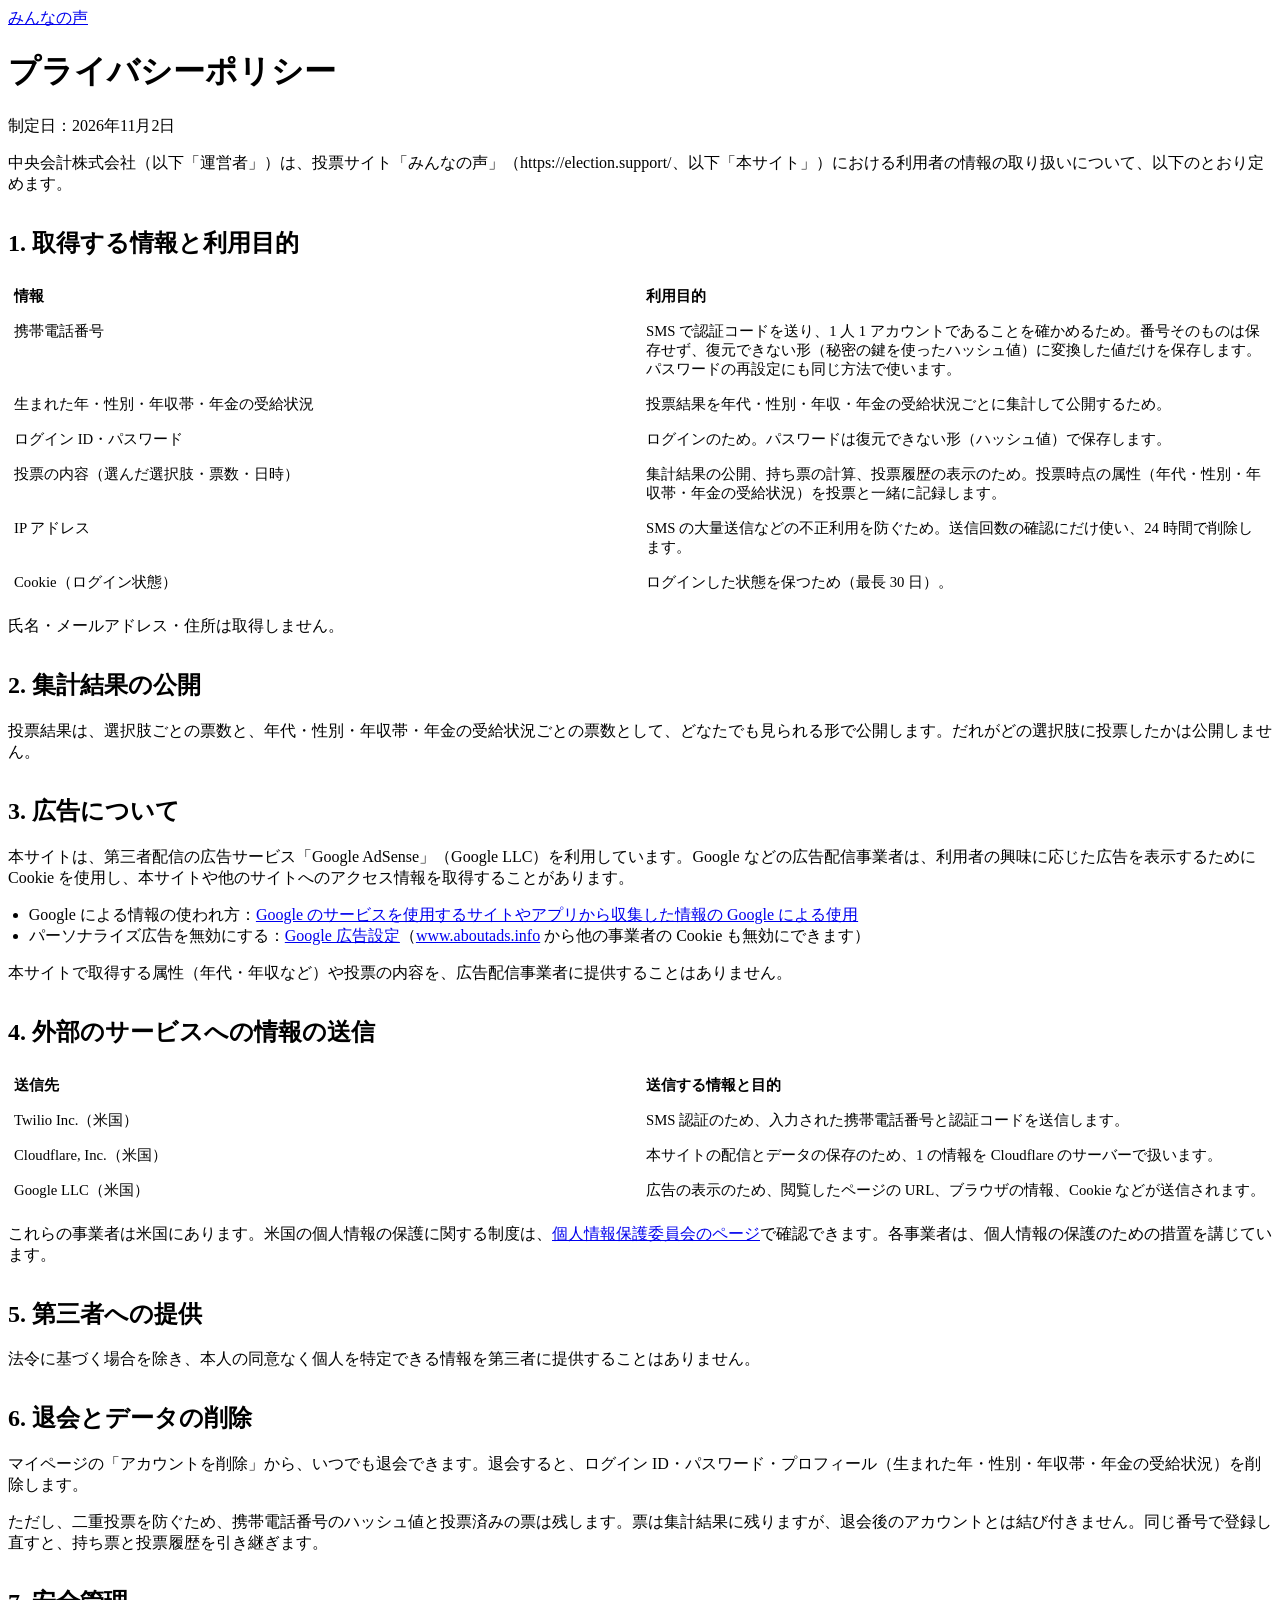
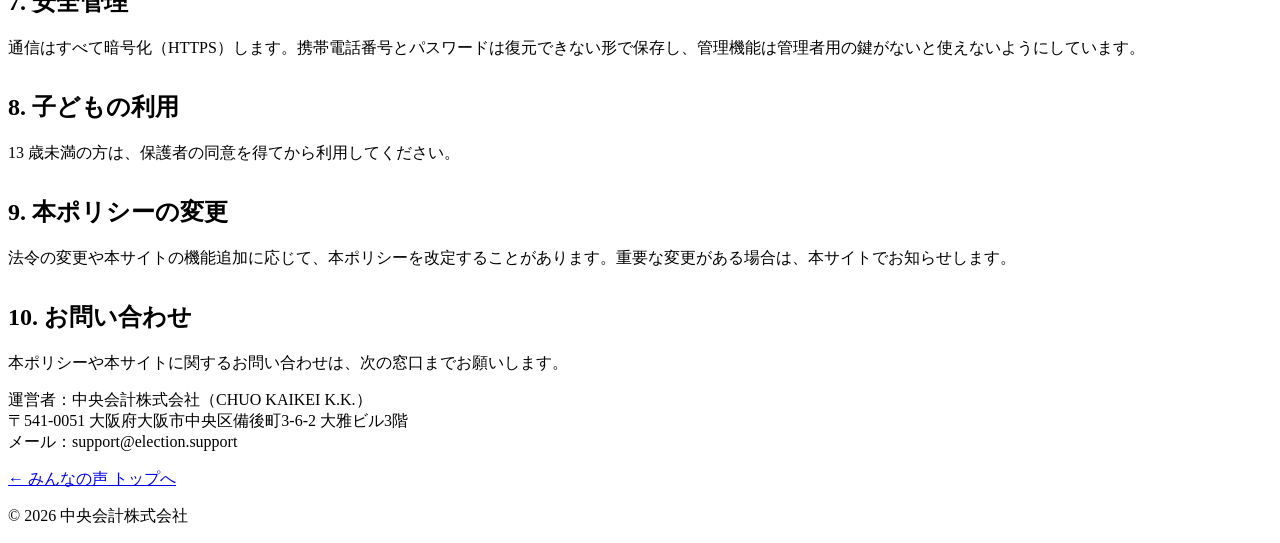
==== public/privacy.html @ 170ea414 "AdSense の読み込み・ads.txt・プライバシーポリシーを追加 - index.html に AdSense（ca-pub-3726905377775362）の自動広告を読み込み、手動枠は A" ====
<!doctype html>
<html lang="ja">
<head>
  <meta charset="utf-8">
  <meta name="viewport" content="width=device-width, initial-scale=1">
  <title>プライバシーポリシー｜みんなの声</title>
  <meta name="description" content="投票サイト「みんなの声」（election.support）における利用者情報の取り扱い">
  <link rel="stylesheet" href="/style.css">
  <meta name="google-adsense-account" content="ca-pub-3726905377775362">
  <style>
    .policy h2 { margin-top: 32px; }
    .policy table { border-collapse: collapse; width: 100%; font-size: .92rem; }
    .policy th, .policy td { border-top: 1px solid var(--line); padding: 8px 6px; text-align: left; vertical-align: top; white-space: normal; }
    .policy th { width: 32%; }
    .policy ul { padding-left: 1.3em; }
  </style>
</head>
<body>
  <header class="top">
    <div class="wrap top-inner">
      <a href="/" class="brand">みんなの声</a>
    </div>
  </header>
  <main class="wrap policy">
    <h1>プライバシーポリシー</h1>
    <p class="muted small">制定日：2026年11月2日</p>
    <p>中央会計株式会社（以下「運営者」）は、投票サイト「みんなの声」（https://election.support/、以下「本サイト」）における利用者の情報の取り扱いについて、以下のとおり定めます。</p>

    <h2>1. 取得する情報と利用目的</h2>
    <div class="card table-wrap">
      <table>
        <tr><th>情報</th><th>利用目的</th></tr>
        <tr><td>携帯電話番号</td><td>SMS で認証コードを送り、1 人 1 アカウントであることを確かめるため。番号そのものは保存せず、復元できない形（秘密の鍵を使ったハッシュ値）に変換した値だけを保存します。パスワードの再設定にも同じ方法で使います。</td></tr>
        <tr><td>生まれた年・性別・年収帯・年金の受給状況</td><td>投票結果を年代・性別・年収・年金の受給状況ごとに集計して公開するため。</td></tr>
        <tr><td>ログイン ID・パスワード</td><td>ログインのため。パスワードは復元できない形（ハッシュ値）で保存します。</td></tr>
        <tr><td>投票の内容（選んだ選択肢・票数・日時）</td><td>集計結果の公開、持ち票の計算、投票履歴の表示のため。投票時点の属性（年代・性別・年収帯・年金の受給状況）を投票と一緒に記録します。</td></tr>
        <tr><td>IP アドレス</td><td>SMS の大量送信などの不正利用を防ぐため。送信回数の確認にだけ使い、24 時間で削除します。</td></tr>
        <tr><td>Cookie（ログイン状態）</td><td>ログインした状態を保つため（最長 30 日）。</td></tr>
      </table>
    </div>
    <p>氏名・メールアドレス・住所は取得しません。</p>

    <h2>2. 集計結果の公開</h2>
    <p>投票結果は、選択肢ごとの票数と、年代・性別・年収帯・年金の受給状況ごとの票数として、どなたでも見られる形で公開します。だれがどの選択肢に投票したかは公開しません。</p>

    <h2>3. 広告について</h2>
    <p>本サイトは、第三者配信の広告サービス「Google AdSense」（Google LLC）を利用しています。Google などの広告配信事業者は、利用者の興味に応じた広告を表示するために Cookie を使用し、本サイトや他のサイトへのアクセス情報を取得することがあります。</p>
    <ul>
      <li>Google による情報の使われ方：<a href="https://policies.google.com/technologies/partner-sites?hl=ja" rel="noopener">Google のサービスを使用するサイトやアプリから収集した情報の Google による使用</a></li>
      <li>パーソナライズ広告を無効にする：<a href="https://adssettings.google.com/" rel="noopener">Google 広告設定</a>（<a href="https://www.aboutads.info/choices/" rel="noopener">www.aboutads.info</a> から他の事業者の Cookie も無効にできます）</li>
    </ul>
    <p>本サイトで取得する属性（年代・年収など）や投票の内容を、広告配信事業者に提供することはありません。</p>

    <h2>4. 外部のサービスへの情報の送信</h2>
    <div class="card table-wrap">
      <table>
        <tr><th>送信先</th><th>送信する情報と目的</th></tr>
        <tr><td>Twilio Inc.（米国）</td><td>SMS 認証のため、入力された携帯電話番号と認証コードを送信します。</td></tr>
        <tr><td>Cloudflare, Inc.（米国）</td><td>本サイトの配信とデータの保存のため、1 の情報を Cloudflare のサーバーで扱います。</td></tr>
        <tr><td>Google LLC（米国）</td><td>広告の表示のため、閲覧したページの URL、ブラウザの情報、Cookie などが送信されます。</td></tr>
      </table>
    </div>
    <p>これらの事業者は米国にあります。米国の個人情報の保護に関する制度は、<a href="https://www.ppc.go.jp/personalinfo/legal/kaiseihogohou/#gaikoku" rel="noopener">個人情報保護委員会のページ</a>で確認できます。各事業者は、個人情報の保護のための措置を講じています。</p>

    <h2>5. 第三者への提供</h2>
    <p>法令に基づく場合を除き、本人の同意なく個人を特定できる情報を第三者に提供することはありません。</p>

    <h2>6. 退会とデータの削除</h2>
    <p>マイページの「アカウントを削除」から、いつでも退会できます。退会すると、ログイン ID・パスワード・プロフィール（生まれた年・性別・年収帯・年金の受給状況）を削除します。</p>
    <p>ただし、二重投票を防ぐため、携帯電話番号のハッシュ値と投票済みの票は残します。票は集計結果に残りますが、退会後のアカウントとは結び付きません。同じ番号で登録し直すと、持ち票と投票履歴を引き継ぎます。</p>

    <h2>7. 安全管理</h2>
    <p>通信はすべて暗号化（HTTPS）します。携帯電話番号とパスワードは復元できない形で保存し、管理機能は管理者用の鍵がないと使えないようにしています。</p>

    <h2>8. 子どもの利用</h2>
    <p>13 歳未満の方は、保護者の同意を得てから利用してください。</p>

    <h2>9. 本ポリシーの変更</h2>
    <p>法令の変更や本サイトの機能追加に応じて、本ポリシーを改定することがあります。重要な変更がある場合は、本サイトでお知らせします。</p>

    <h2 id="contact">10. お問い合わせ</h2>
    <p>本ポリシーや本サイトに関するお問い合わせは、次の窓口までお願いします。</p>
    <div class="card">
      <p style="margin:0">運営者：中央会計株式会社（CHUO KAIKEI K.K.）<br>
        〒541-0051 大阪府大阪市中央区備後町3-6-2 大雅ビル3階<br>
        メール：support@election.support</p>
    </div>
    <p class="small"><a href="/">← みんなの声 トップへ</a></p>
  </main>
  <footer class="wrap foot">
    <p>© 2026 中央会計株式会社</p>
  </footer>
</body>
</html>
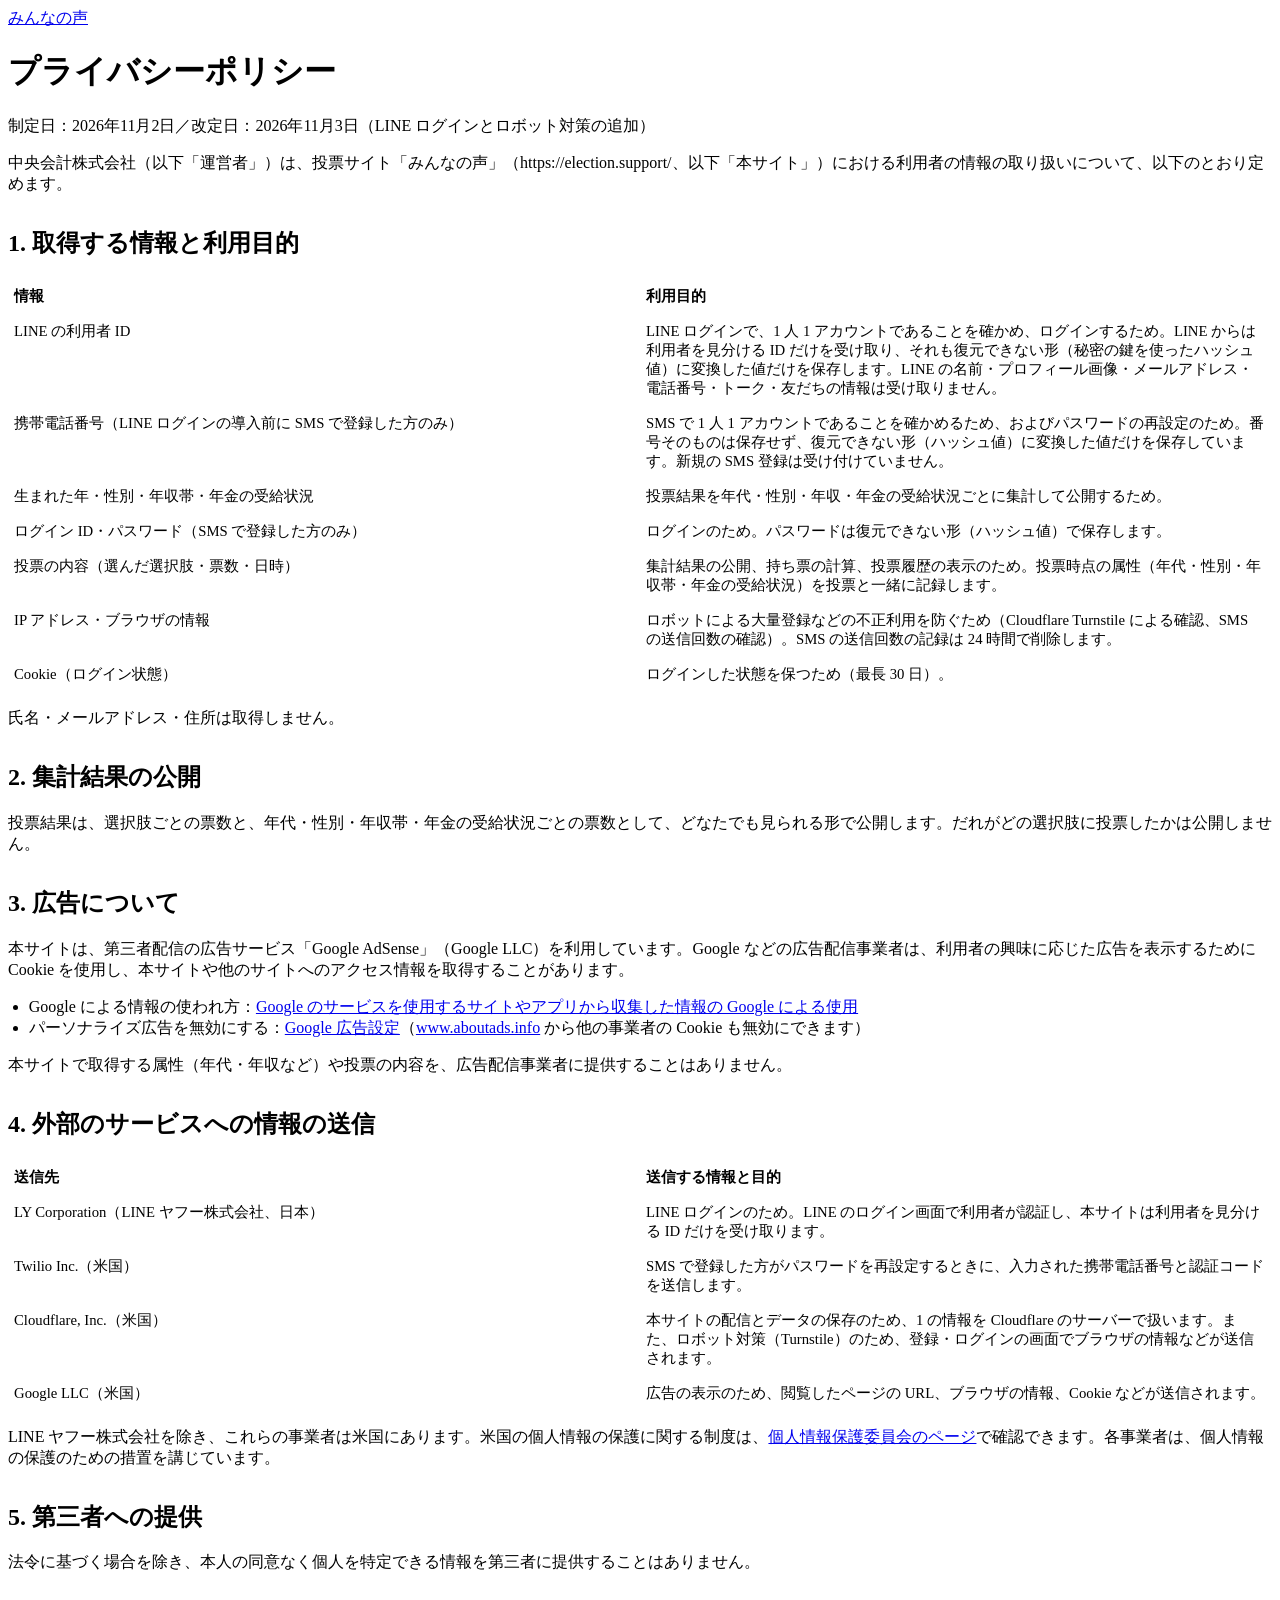
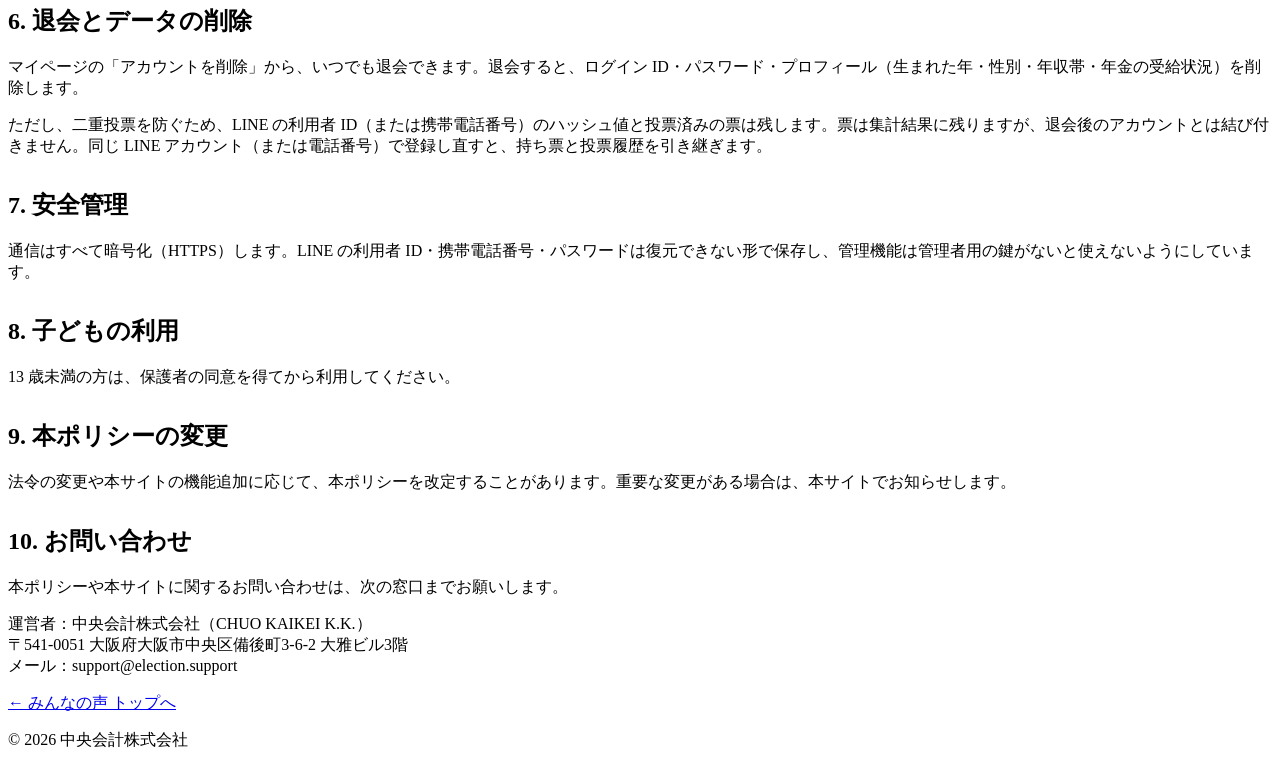
==== commit 58763548: "登録を LINE ログインに切り替え、Cloudflare Turnstile（ロボット対策）を追加 - LINE ログイン（scope は openid のみ）。受け取るのは利用者 ID だけで、H" ====
--- a/public/privacy.html
+++ b/public/privacy.html
@@ -23,18 +23,19 @@
   </header>
   <main class="wrap policy">
     <h1>プライバシーポリシー</h1>
-    <p class="muted small">制定日：2026年11月2日</p>
+    <p class="muted small">制定日：2026年11月2日／改定日：2026年11月3日（LINE ログインとロボット対策の追加）</p>
     <p>中央会計株式会社（以下「運営者」）は、投票サイト「みんなの声」（https://election.support/、以下「本サイト」）における利用者の情報の取り扱いについて、以下のとおり定めます。</p>
 
     <h2>1. 取得する情報と利用目的</h2>
     <div class="card table-wrap">
       <table>
         <tr><th>情報</th><th>利用目的</th></tr>
-        <tr><td>携帯電話番号</td><td>SMS で認証コードを送り、1 人 1 アカウントであることを確かめるため。番号そのものは保存せず、復元できない形（秘密の鍵を使ったハッシュ値）に変換した値だけを保存します。パスワードの再設定にも同じ方法で使います。</td></tr>
+        <tr><td>LINE の利用者 ID</td><td>LINE ログインで、1 人 1 アカウントであることを確かめ、ログインするため。LINE からは利用者を見分ける ID だけを受け取り、それも復元できない形（秘密の鍵を使ったハッシュ値）に変換した値だけを保存します。LINE の名前・プロフィール画像・メールアドレス・電話番号・トーク・友だちの情報は受け取りません。</td></tr>
+        <tr><td>携帯電話番号（LINE ログインの導入前に SMS で登録した方のみ）</td><td>SMS で 1 人 1 アカウントであることを確かめるため、およびパスワードの再設定のため。番号そのものは保存せず、復元できない形（ハッシュ値）に変換した値だけを保存しています。新規の SMS 登録は受け付けていません。</td></tr>
         <tr><td>生まれた年・性別・年収帯・年金の受給状況</td><td>投票結果を年代・性別・年収・年金の受給状況ごとに集計して公開するため。</td></tr>
-        <tr><td>ログイン ID・パスワード</td><td>ログインのため。パスワードは復元できない形（ハッシュ値）で保存します。</td></tr>
+        <tr><td>ログイン ID・パスワード（SMS で登録した方のみ）</td><td>ログインのため。パスワードは復元できない形（ハッシュ値）で保存します。</td></tr>
         <tr><td>投票の内容（選んだ選択肢・票数・日時）</td><td>集計結果の公開、持ち票の計算、投票履歴の表示のため。投票時点の属性（年代・性別・年収帯・年金の受給状況）を投票と一緒に記録します。</td></tr>
-        <tr><td>IP アドレス</td><td>SMS の大量送信などの不正利用を防ぐため。送信回数の確認にだけ使い、24 時間で削除します。</td></tr>
+        <tr><td>IP アドレス・ブラウザの情報</td><td>ロボットによる大量登録などの不正利用を防ぐため（Cloudflare Turnstile による確認、SMS の送信回数の確認）。SMS の送信回数の記録は 24 時間で削除します。</td></tr>
         <tr><td>Cookie（ログイン状態）</td><td>ログインした状態を保つため（最長 30 日）。</td></tr>
       </table>
     </div>
@@ -55,22 +56,23 @@
     <div class="card table-wrap">
       <table>
         <tr><th>送信先</th><th>送信する情報と目的</th></tr>
-        <tr><td>Twilio Inc.（米国）</td><td>SMS 認証のため、入力された携帯電話番号と認証コードを送信します。</td></tr>
-        <tr><td>Cloudflare, Inc.（米国）</td><td>本サイトの配信とデータの保存のため、1 の情報を Cloudflare のサーバーで扱います。</td></tr>
+        <tr><td>LY Corporation（LINE ヤフー株式会社、日本）</td><td>LINE ログインのため。LINE のログイン画面で利用者が認証し、本サイトは利用者を見分ける ID だけを受け取ります。</td></tr>
+        <tr><td>Twilio Inc.（米国）</td><td>SMS で登録した方がパスワードを再設定するときに、入力された携帯電話番号と認証コードを送信します。</td></tr>
+        <tr><td>Cloudflare, Inc.（米国）</td><td>本サイトの配信とデータの保存のため、1 の情報を Cloudflare のサーバーで扱います。また、ロボット対策（Turnstile）のため、登録・ログインの画面でブラウザの情報などが送信されます。</td></tr>
         <tr><td>Google LLC（米国）</td><td>広告の表示のため、閲覧したページの URL、ブラウザの情報、Cookie などが送信されます。</td></tr>
       </table>
     </div>
-    <p>これらの事業者は米国にあります。米国の個人情報の保護に関する制度は、<a href="https://www.ppc.go.jp/personalinfo/legal/kaiseihogohou/#gaikoku" rel="noopener">個人情報保護委員会のページ</a>で確認できます。各事業者は、個人情報の保護のための措置を講じています。</p>
+    <p>LINE ヤフー株式会社を除き、これらの事業者は米国にあります。米国の個人情報の保護に関する制度は、<a href="https://www.ppc.go.jp/personalinfo/legal/kaiseihogohou/#gaikoku" rel="noopener">個人情報保護委員会のページ</a>で確認できます。各事業者は、個人情報の保護のための措置を講じています。</p>
 
     <h2>5. 第三者への提供</h2>
     <p>法令に基づく場合を除き、本人の同意なく個人を特定できる情報を第三者に提供することはありません。</p>
 
     <h2>6. 退会とデータの削除</h2>
     <p>マイページの「アカウントを削除」から、いつでも退会できます。退会すると、ログイン ID・パスワード・プロフィール（生まれた年・性別・年収帯・年金の受給状況）を削除します。</p>
-    <p>ただし、二重投票を防ぐため、携帯電話番号のハッシュ値と投票済みの票は残します。票は集計結果に残りますが、退会後のアカウントとは結び付きません。同じ番号で登録し直すと、持ち票と投票履歴を引き継ぎます。</p>
+    <p>ただし、二重投票を防ぐため、LINE の利用者 ID（または携帯電話番号）のハッシュ値と投票済みの票は残します。票は集計結果に残りますが、退会後のアカウントとは結び付きません。同じ LINE アカウント（または電話番号）で登録し直すと、持ち票と投票履歴を引き継ぎます。</p>
 
     <h2>7. 安全管理</h2>
-    <p>通信はすべて暗号化（HTTPS）します。携帯電話番号とパスワードは復元できない形で保存し、管理機能は管理者用の鍵がないと使えないようにしています。</p>
+    <p>通信はすべて暗号化（HTTPS）します。LINE の利用者 ID・携帯電話番号・パスワードは復元できない形で保存し、管理機能は管理者用の鍵がないと使えないようにしています。</p>
 
     <h2>8. 子どもの利用</h2>
     <p>13 歳未満の方は、保護者の同意を得てから利用してください。</p>
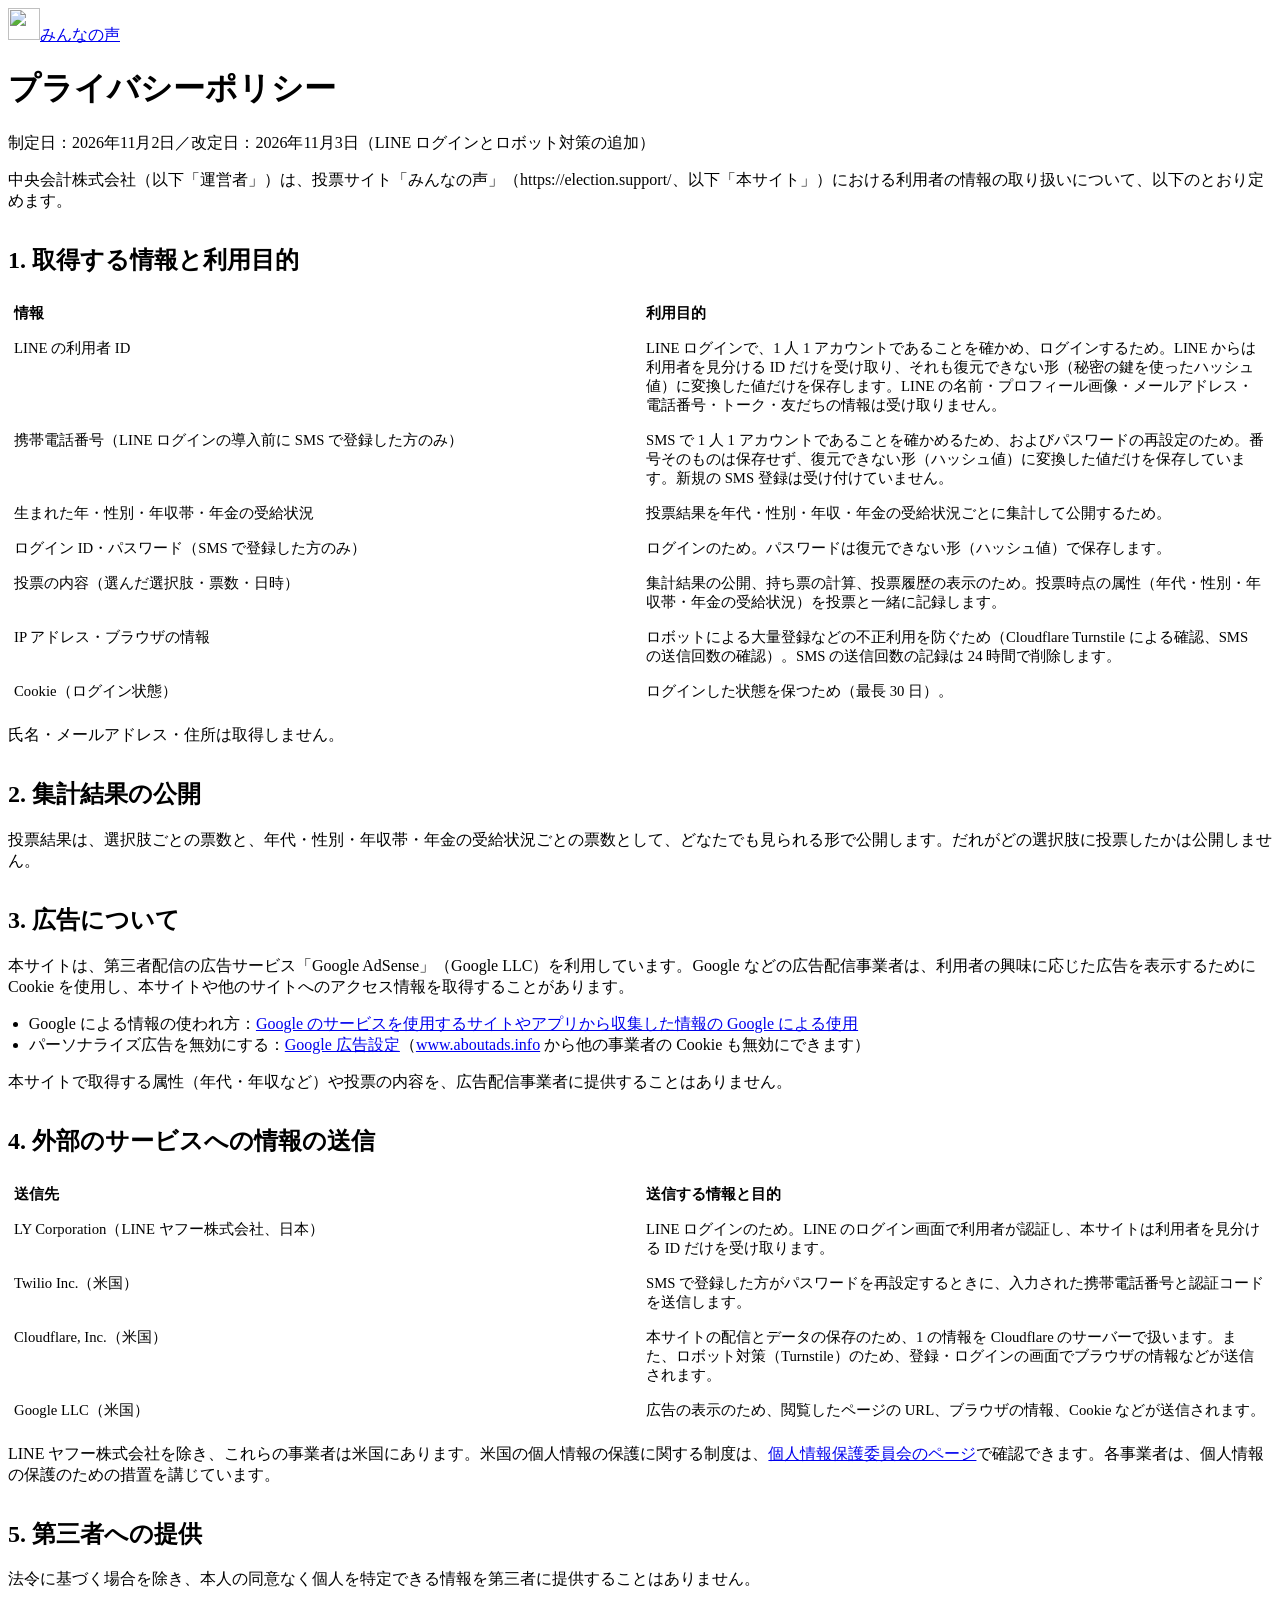
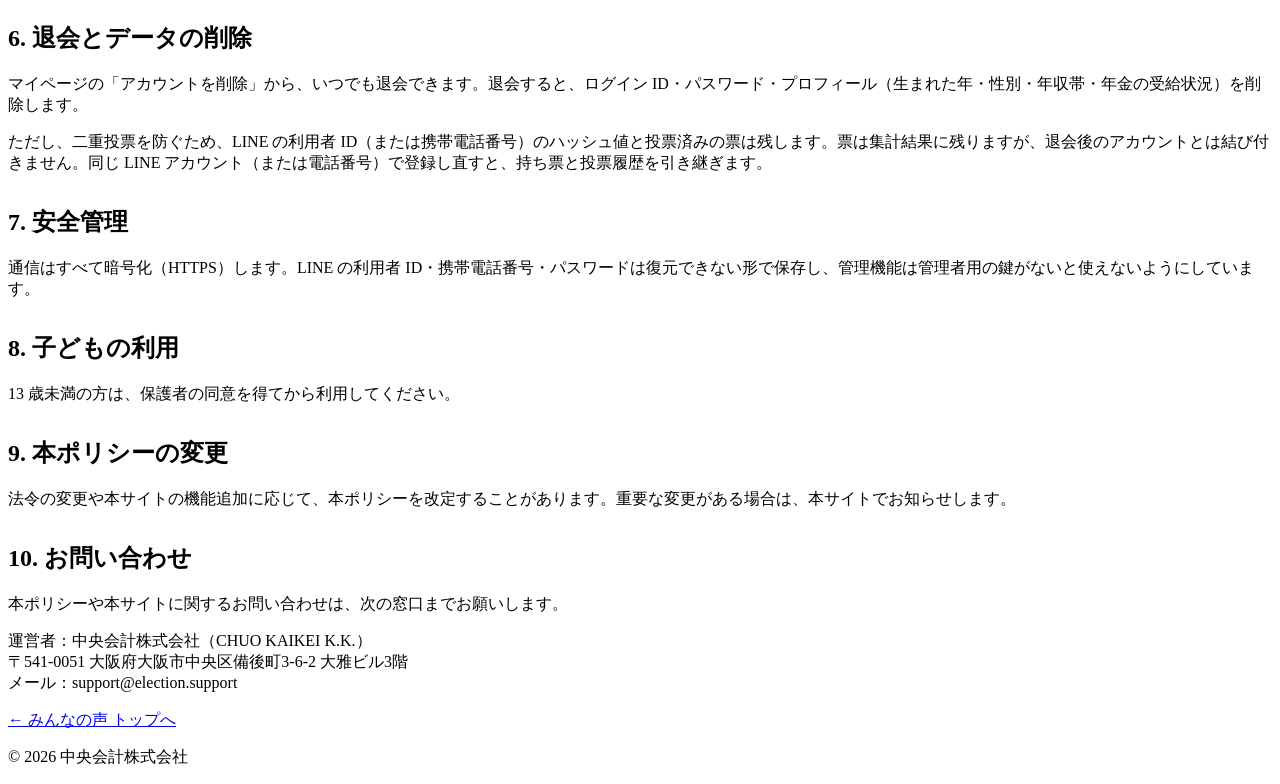
==== commit bab55c97: "サイトと管理アプリのアイコンを追加 - ファビコン（favicon.ico / icon-192 / icon-512）、iPhone のホーム画面用、Web アプリ用の manifest - ヘッダ" ====
--- a/public/privacy.html
+++ b/public/privacy.html
@@ -6,6 +6,11 @@
   <title>プライバシーポリシー｜みんなの声</title>
   <meta name="description" content="投票サイト「みんなの声」（election.support）における利用者情報の取り扱い">
   <link rel="stylesheet" href="/style.css">
+  <link rel="icon" href="/favicon.ico" sizes="any">
+  <link rel="icon" href="/icon-192.png" type="image/png">
+  <link rel="apple-touch-icon" href="/apple-touch-icon.png">
+  <link rel="manifest" href="/manifest.webmanifest">
+  <meta name="theme-color" content="#ffffff">
   <meta name="google-adsense-account" content="ca-pub-3726905377775362">
   <style>
     .policy h2 { margin-top: 32px; }
@@ -18,7 +23,7 @@
 <body>
   <header class="top">
     <div class="wrap top-inner">
-      <a href="/" class="brand">みんなの声</a>
+      <a href="/" class="brand"><img src="/logo.png" alt="" width="32" height="32">みんなの声</a>
     </div>
   </header>
   <main class="wrap policy">
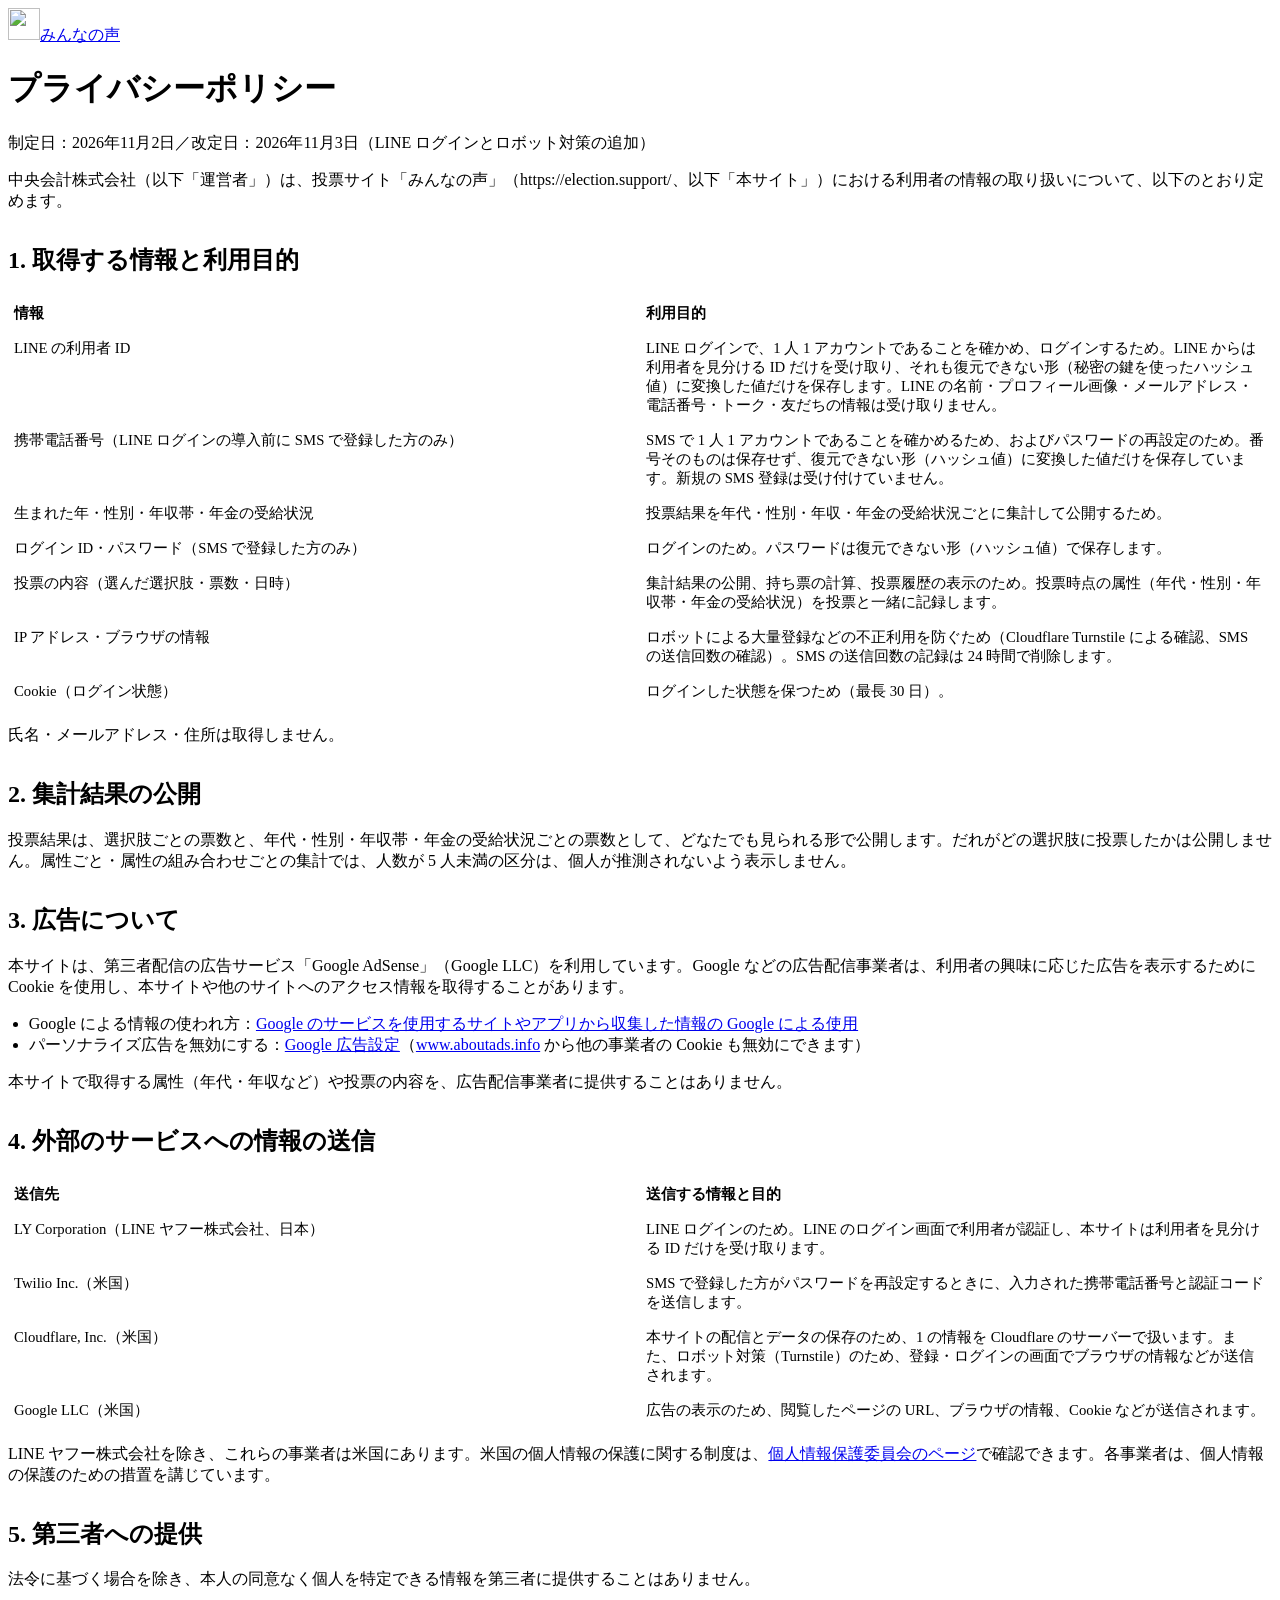
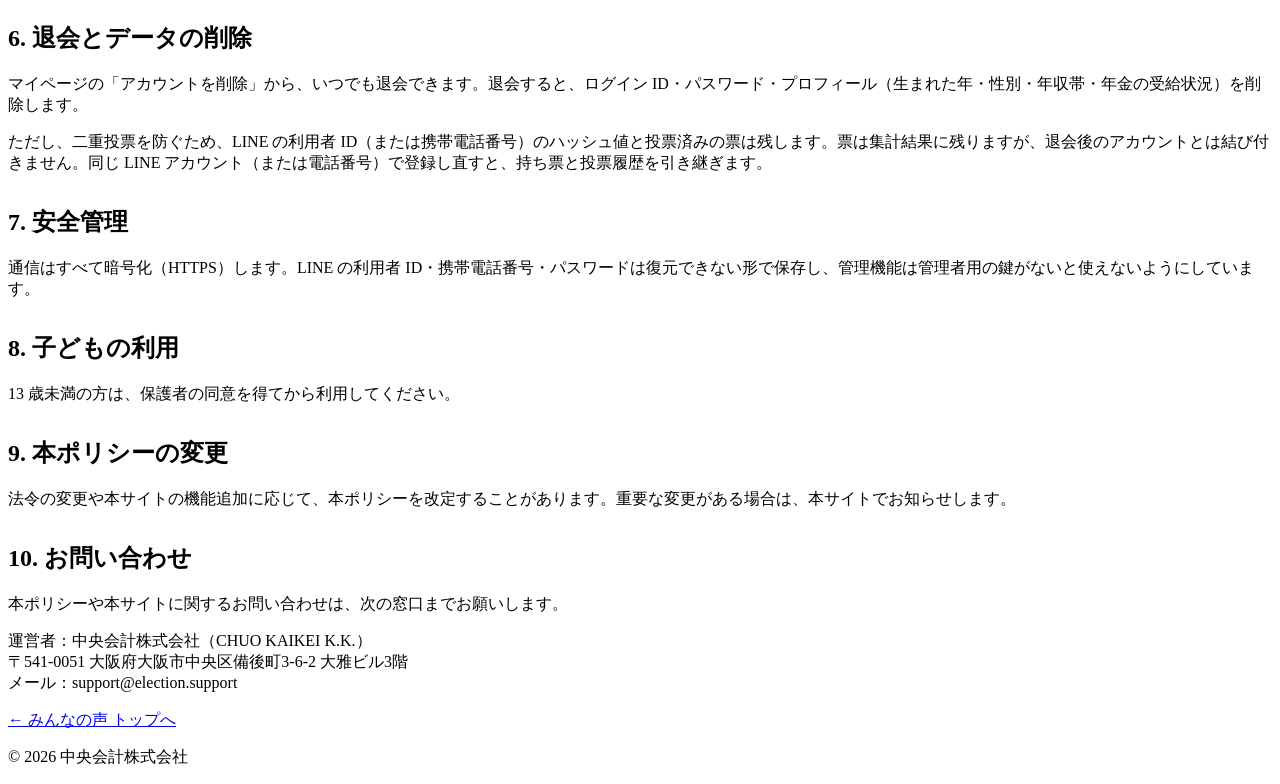
==== commit 3afc1f53: "結果に「割合（%）」の表示と、2 つの属性のかけ合わせを追加 - 票数／割合（投票した人のうち賛成票を入れた人の割合）を切り替えられるように。属性別の表は割合を色の濃さでも表す - かけ合わせ: 選択" ====
--- a/public/privacy.html
+++ b/public/privacy.html
@@ -47,7 +47,7 @@
     <p>氏名・メールアドレス・住所は取得しません。</p>
 
     <h2>2. 集計結果の公開</h2>
-    <p>投票結果は、選択肢ごとの票数と、年代・性別・年収帯・年金の受給状況ごとの票数として、どなたでも見られる形で公開します。だれがどの選択肢に投票したかは公開しません。</p>
+    <p>投票結果は、選択肢ごとの票数と、年代・性別・年収帯・年金の受給状況ごとの票数として、どなたでも見られる形で公開します。だれがどの選択肢に投票したかは公開しません。属性ごと・属性の組み合わせごとの集計では、人数が 5 人未満の区分は、個人が推測されないよう表示しません。</p>
 
     <h2>3. 広告について</h2>
     <p>本サイトは、第三者配信の広告サービス「Google AdSense」（Google LLC）を利用しています。Google などの広告配信事業者は、利用者の興味に応じた広告を表示するために Cookie を使用し、本サイトや他のサイトへのアクセス情報を取得することがあります。</p>
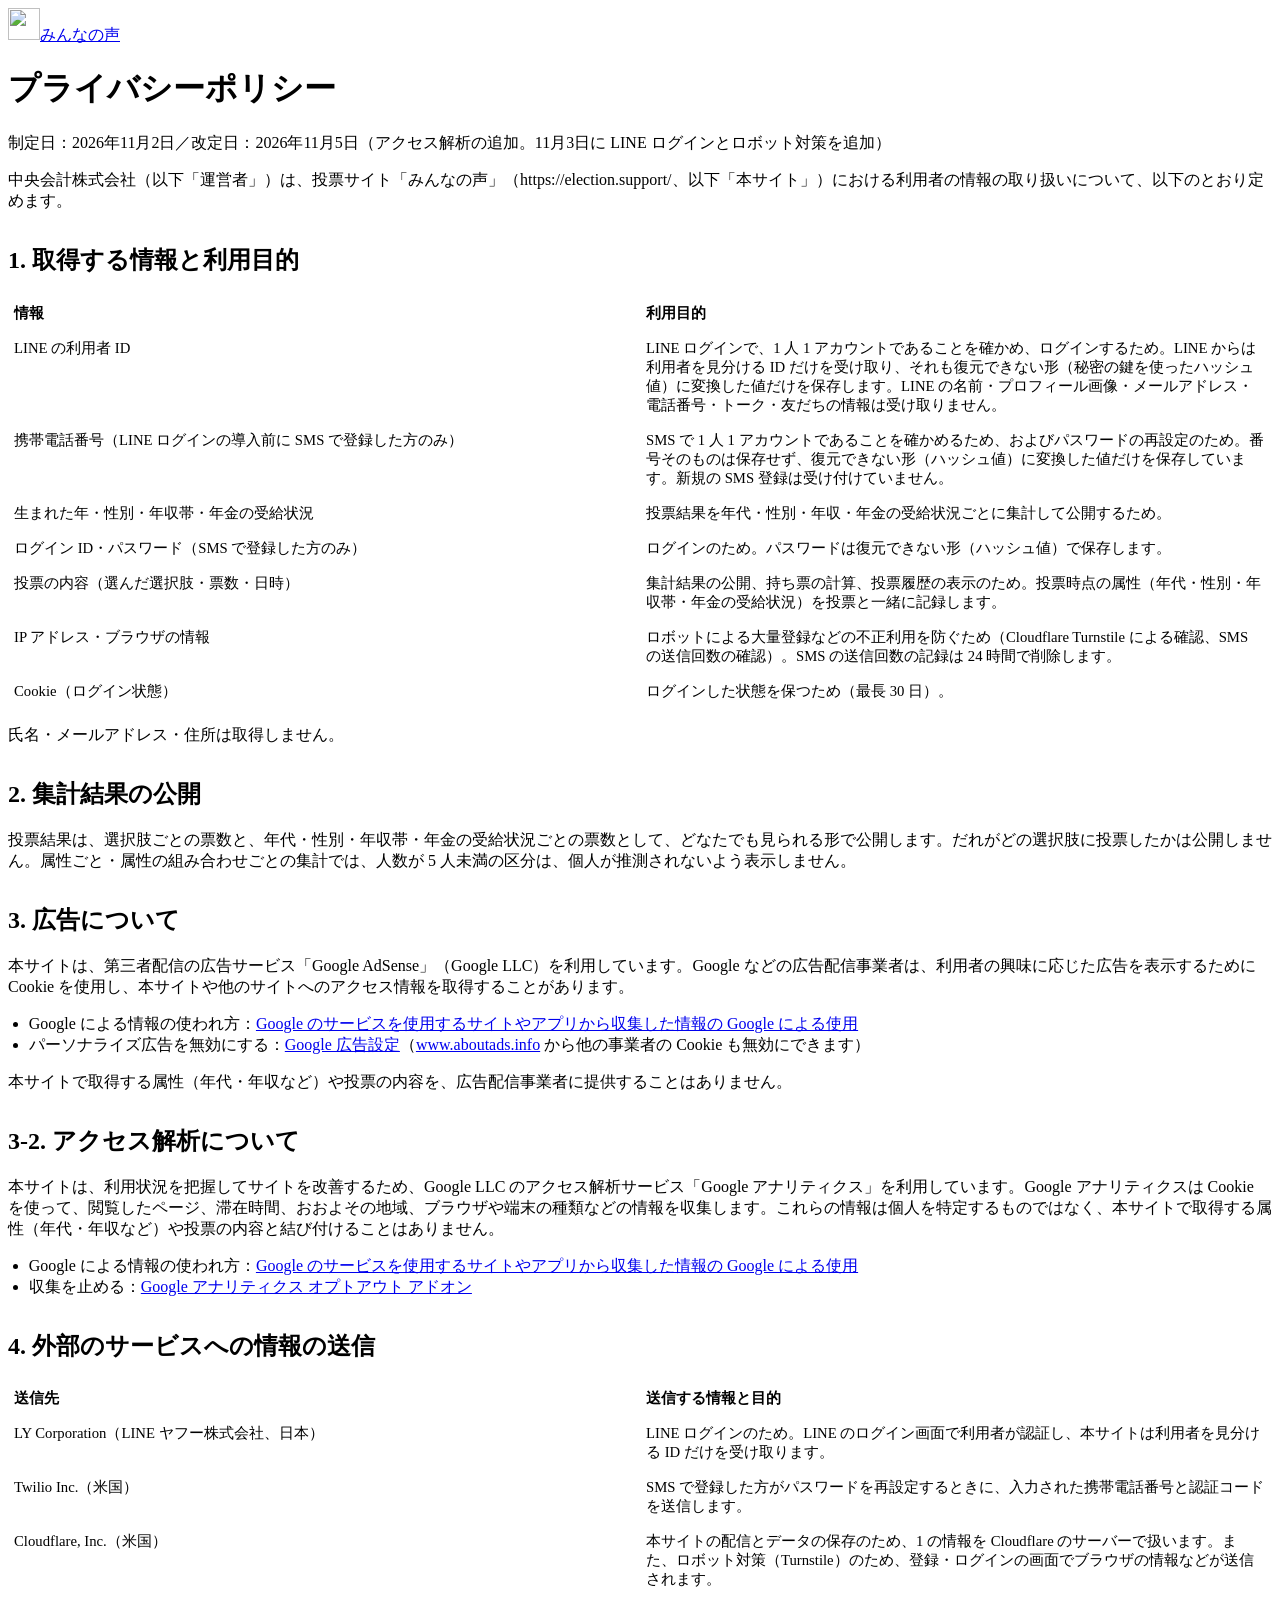
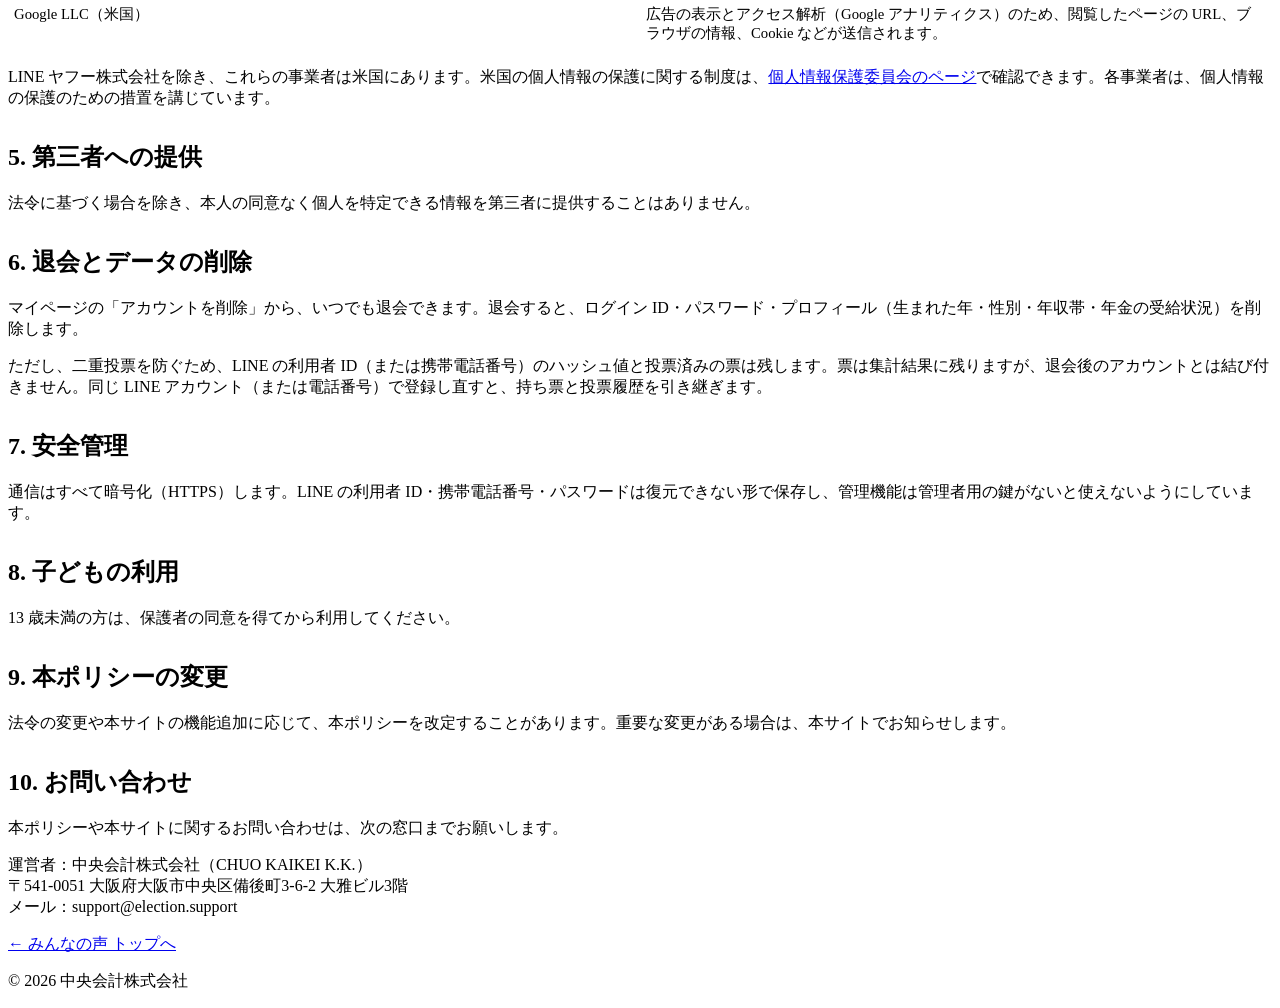
==== commit 830d9d59: "Google アナリティクスの計測と、検索エンジン向けの robots.txt・sitemap.xml を追加 - ga.js: GA4 を読み込み、「#」での画面切り替えごとに /poll/1 のよ" ====
--- a/public/privacy.html
+++ b/public/privacy.html
@@ -28,7 +28,7 @@
   </header>
   <main class="wrap policy">
     <h1>プライバシーポリシー</h1>
-    <p class="muted small">制定日：2026年11月2日／改定日：2026年11月3日（LINE ログインとロボット対策の追加）</p>
+    <p class="muted small">制定日：2026年11月2日／改定日：2026年11月5日（アクセス解析の追加。11月3日に LINE ログインとロボット対策を追加）</p>
     <p>中央会計株式会社（以下「運営者」）は、投票サイト「みんなの声」（https://election.support/、以下「本サイト」）における利用者の情報の取り扱いについて、以下のとおり定めます。</p>
 
     <h2>1. 取得する情報と利用目的</h2>
@@ -57,6 +57,13 @@
     </ul>
     <p>本サイトで取得する属性（年代・年収など）や投票の内容を、広告配信事業者に提供することはありません。</p>
 
+    <h2>3-2. アクセス解析について</h2>
+    <p>本サイトは、利用状況を把握してサイトを改善するため、Google LLC のアクセス解析サービス「Google アナリティクス」を利用しています。Google アナリティクスは Cookie を使って、閲覧したページ、滞在時間、おおよその地域、ブラウザや端末の種類などの情報を収集します。これらの情報は個人を特定するものではなく、本サイトで取得する属性（年代・年収など）や投票の内容と結び付けることはありません。</p>
+    <ul>
+      <li>Google による情報の使われ方：<a href="https://policies.google.com/technologies/partner-sites?hl=ja" rel="noopener">Google のサービスを使用するサイトやアプリから収集した情報の Google による使用</a></li>
+      <li>収集を止める：<a href="https://tools.google.com/dlpage/gaoptout?hl=ja" rel="noopener">Google アナリティクス オプトアウト アドオン</a></li>
+    </ul>
+
     <h2>4. 外部のサービスへの情報の送信</h2>
     <div class="card table-wrap">
       <table>
@@ -64,7 +71,7 @@
         <tr><td>LY Corporation（LINE ヤフー株式会社、日本）</td><td>LINE ログインのため。LINE のログイン画面で利用者が認証し、本サイトは利用者を見分ける ID だけを受け取ります。</td></tr>
         <tr><td>Twilio Inc.（米国）</td><td>SMS で登録した方がパスワードを再設定するときに、入力された携帯電話番号と認証コードを送信します。</td></tr>
         <tr><td>Cloudflare, Inc.（米国）</td><td>本サイトの配信とデータの保存のため、1 の情報を Cloudflare のサーバーで扱います。また、ロボット対策（Turnstile）のため、登録・ログインの画面でブラウザの情報などが送信されます。</td></tr>
-        <tr><td>Google LLC（米国）</td><td>広告の表示のため、閲覧したページの URL、ブラウザの情報、Cookie などが送信されます。</td></tr>
+        <tr><td>Google LLC（米国）</td><td>広告の表示とアクセス解析（Google アナリティクス）のため、閲覧したページの URL、ブラウザの情報、Cookie などが送信されます。</td></tr>
       </table>
     </div>
     <p>LINE ヤフー株式会社を除き、これらの事業者は米国にあります。米国の個人情報の保護に関する制度は、<a href="https://www.ppc.go.jp/personalinfo/legal/kaiseihogohou/#gaikoku" rel="noopener">個人情報保護委員会のページ</a>で確認できます。各事業者は、個人情報の保護のための措置を講じています。</p>
@@ -97,5 +104,7 @@
   <footer class="wrap foot">
     <p>© 2026 中央会計株式会社</p>
   </footer>
+  <script src="/ga.js"></script>
+  <script>trackPage("/privacy", "プライバシーポリシー");</script>
 </body>
 </html>
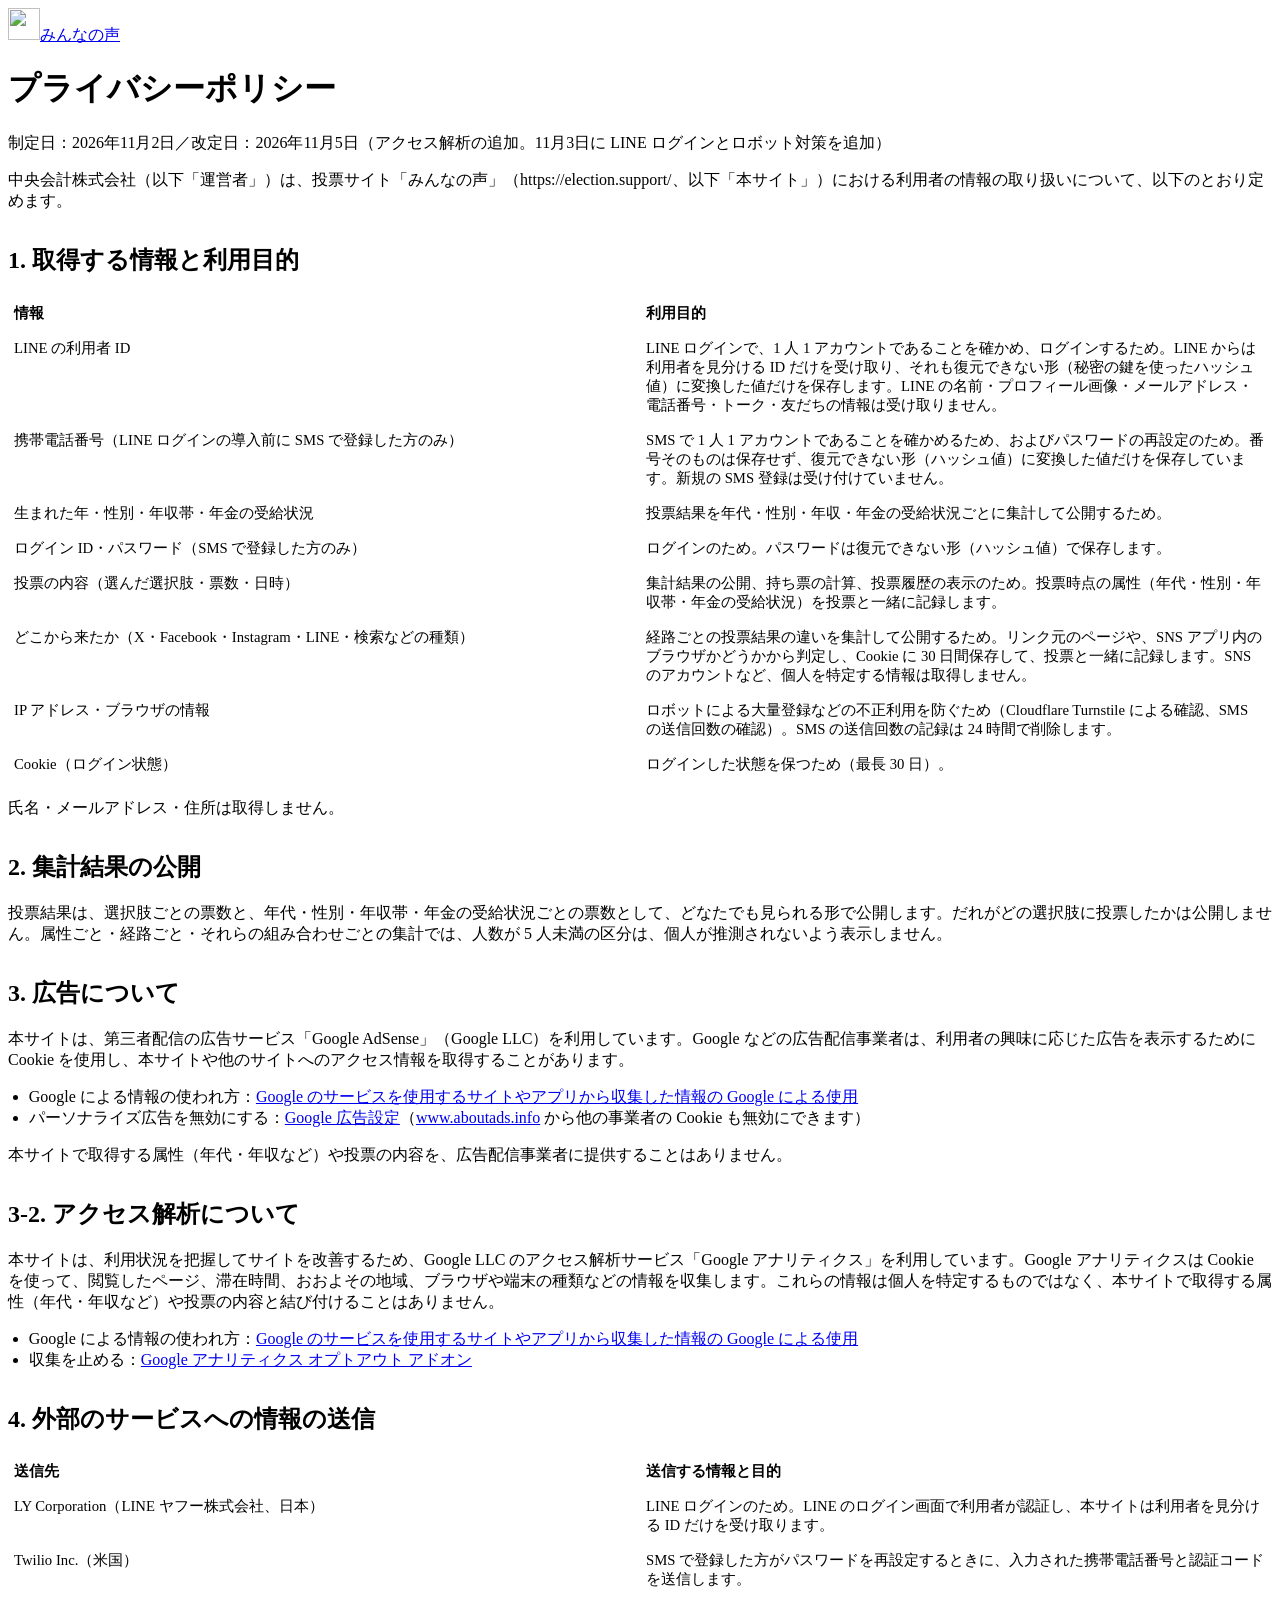
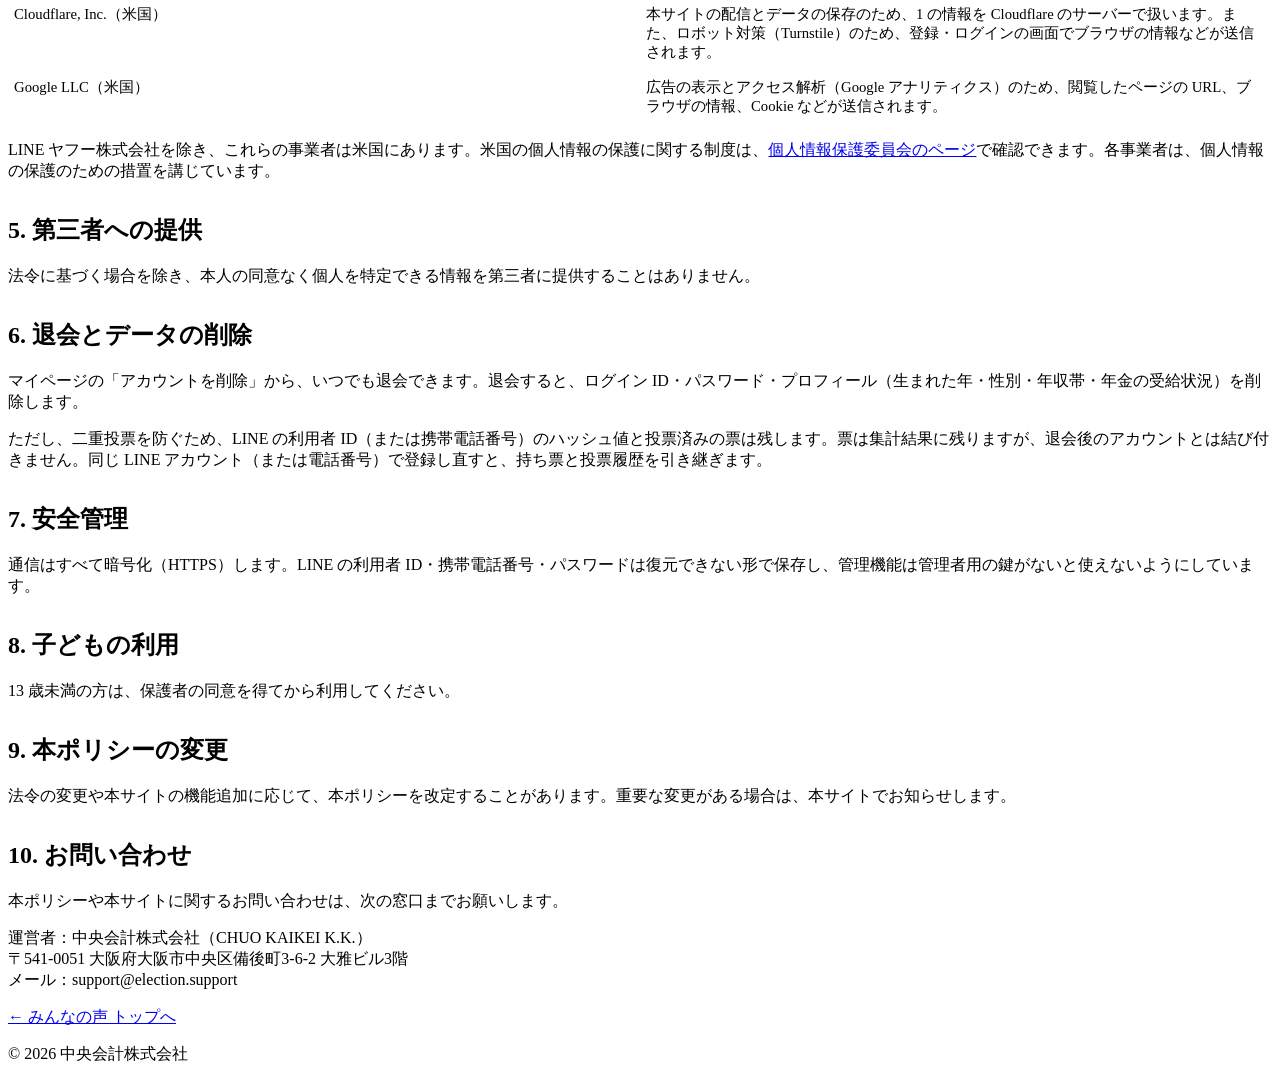
==== commit a9fd5d8a: "票に「どこから来たか」（X・Facebook・Instagram・LINE など）を記録し、結果に「経由」を追加 - source.js: ?s= / ?utm_source=、SNS アプリ内ブラウ" ====
--- a/public/privacy.html
+++ b/public/privacy.html
@@ -40,6 +40,7 @@
         <tr><td>生まれた年・性別・年収帯・年金の受給状況</td><td>投票結果を年代・性別・年収・年金の受給状況ごとに集計して公開するため。</td></tr>
         <tr><td>ログイン ID・パスワード（SMS で登録した方のみ）</td><td>ログインのため。パスワードは復元できない形（ハッシュ値）で保存します。</td></tr>
         <tr><td>投票の内容（選んだ選択肢・票数・日時）</td><td>集計結果の公開、持ち票の計算、投票履歴の表示のため。投票時点の属性（年代・性別・年収帯・年金の受給状況）を投票と一緒に記録します。</td></tr>
+        <tr><td>どこから来たか（X・Facebook・Instagram・LINE・検索などの種類）</td><td>経路ごとの投票結果の違いを集計して公開するため。リンク元のページや、SNS アプリ内のブラウザかどうかから判定し、Cookie に 30 日間保存して、投票と一緒に記録します。SNS のアカウントなど、個人を特定する情報は取得しません。</td></tr>
         <tr><td>IP アドレス・ブラウザの情報</td><td>ロボットによる大量登録などの不正利用を防ぐため（Cloudflare Turnstile による確認、SMS の送信回数の確認）。SMS の送信回数の記録は 24 時間で削除します。</td></tr>
         <tr><td>Cookie（ログイン状態）</td><td>ログインした状態を保つため（最長 30 日）。</td></tr>
       </table>
@@ -47,7 +48,7 @@
     <p>氏名・メールアドレス・住所は取得しません。</p>
 
     <h2>2. 集計結果の公開</h2>
-    <p>投票結果は、選択肢ごとの票数と、年代・性別・年収帯・年金の受給状況ごとの票数として、どなたでも見られる形で公開します。だれがどの選択肢に投票したかは公開しません。属性ごと・属性の組み合わせごとの集計では、人数が 5 人未満の区分は、個人が推測されないよう表示しません。</p>
+    <p>投票結果は、選択肢ごとの票数と、年代・性別・年収帯・年金の受給状況ごとの票数として、どなたでも見られる形で公開します。だれがどの選択肢に投票したかは公開しません。属性ごと・経路ごと・それらの組み合わせごとの集計では、人数が 5 人未満の区分は、個人が推測されないよう表示しません。</p>
 
     <h2>3. 広告について</h2>
     <p>本サイトは、第三者配信の広告サービス「Google AdSense」（Google LLC）を利用しています。Google などの広告配信事業者は、利用者の興味に応じた広告を表示するために Cookie を使用し、本サイトや他のサイトへのアクセス情報を取得することがあります。</p>
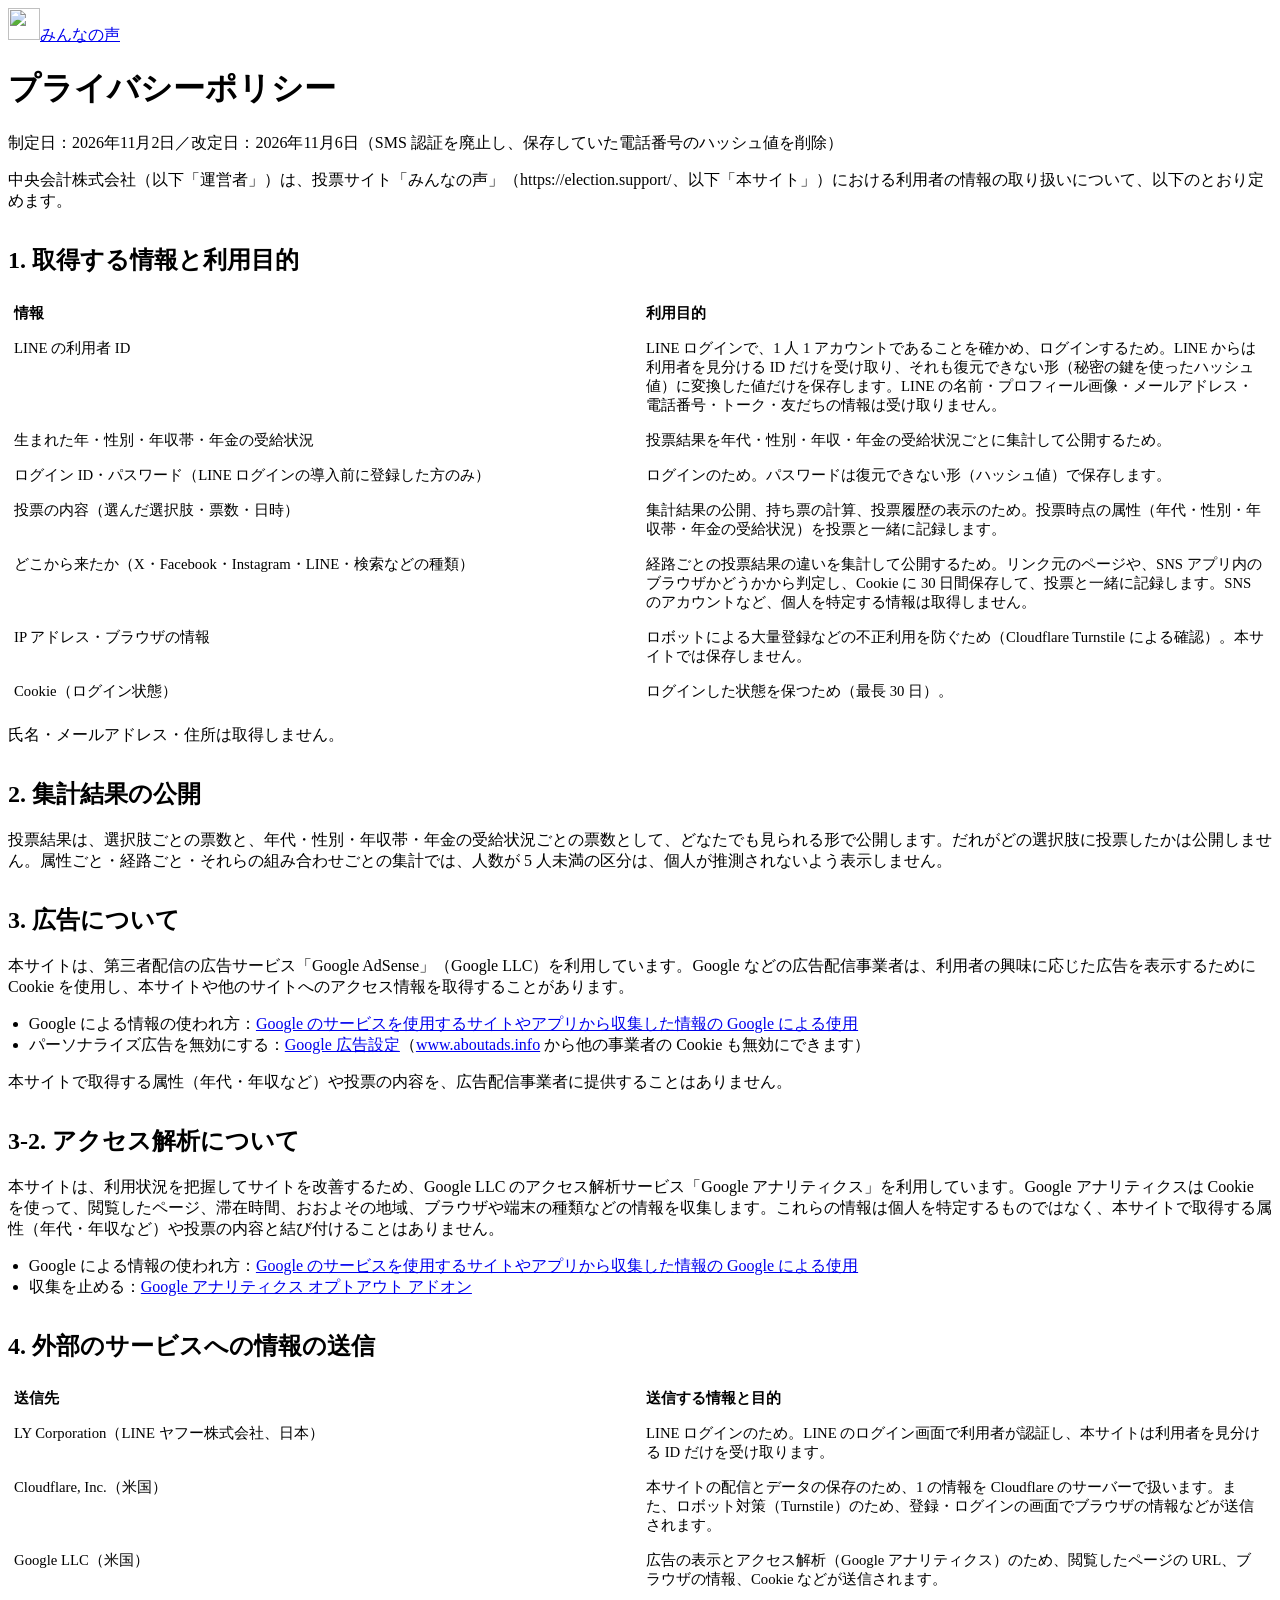
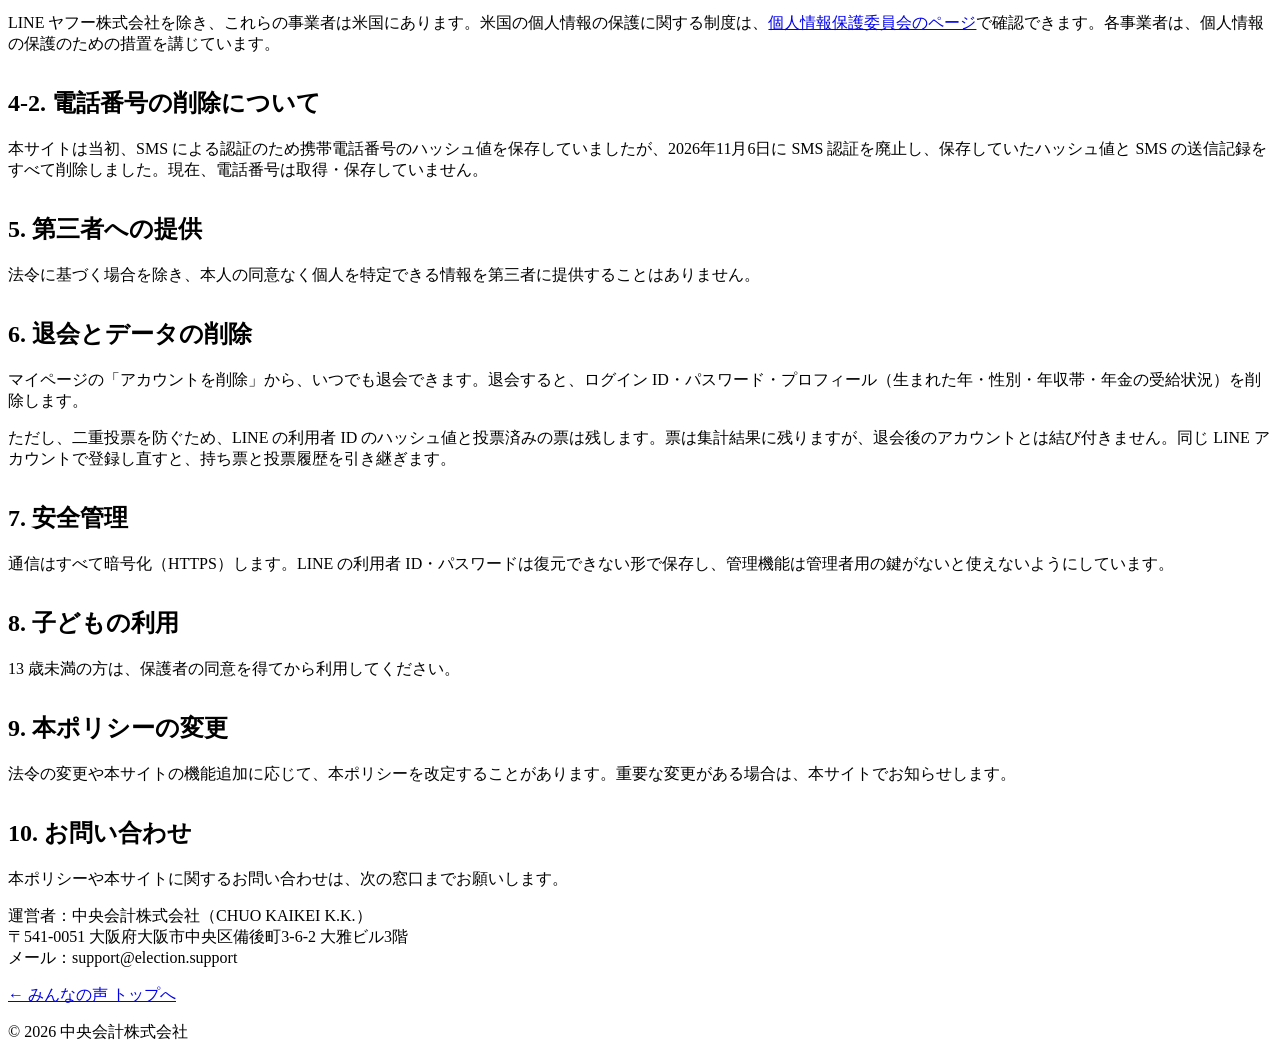
==== commit 2d39ad04: "SMS 認証を廃止し、保存していた電話番号の HMAC と送信記録を削除 - migration 0003: phone_hash を番号と関係のない値（LINE 連携済みは none:<line_h" ====
--- a/public/privacy.html
+++ b/public/privacy.html
@@ -28,7 +28,7 @@
   </header>
   <main class="wrap policy">
     <h1>プライバシーポリシー</h1>
-    <p class="muted small">制定日：2026年11月2日／改定日：2026年11月5日（アクセス解析の追加。11月3日に LINE ログインとロボット対策を追加）</p>
+    <p class="muted small">制定日：2026年11月2日／改定日：2026年11月6日（SMS 認証を廃止し、保存していた電話番号のハッシュ値を削除）</p>
     <p>中央会計株式会社（以下「運営者」）は、投票サイト「みんなの声」（https://election.support/、以下「本サイト」）における利用者の情報の取り扱いについて、以下のとおり定めます。</p>
 
     <h2>1. 取得する情報と利用目的</h2>
@@ -36,12 +36,11 @@
       <table>
         <tr><th>情報</th><th>利用目的</th></tr>
         <tr><td>LINE の利用者 ID</td><td>LINE ログインで、1 人 1 アカウントであることを確かめ、ログインするため。LINE からは利用者を見分ける ID だけを受け取り、それも復元できない形（秘密の鍵を使ったハッシュ値）に変換した値だけを保存します。LINE の名前・プロフィール画像・メールアドレス・電話番号・トーク・友だちの情報は受け取りません。</td></tr>
-        <tr><td>携帯電話番号（LINE ログインの導入前に SMS で登録した方のみ）</td><td>SMS で 1 人 1 アカウントであることを確かめるため、およびパスワードの再設定のため。番号そのものは保存せず、復元できない形（ハッシュ値）に変換した値だけを保存しています。新規の SMS 登録は受け付けていません。</td></tr>
         <tr><td>生まれた年・性別・年収帯・年金の受給状況</td><td>投票結果を年代・性別・年収・年金の受給状況ごとに集計して公開するため。</td></tr>
-        <tr><td>ログイン ID・パスワード（SMS で登録した方のみ）</td><td>ログインのため。パスワードは復元できない形（ハッシュ値）で保存します。</td></tr>
+        <tr><td>ログイン ID・パスワード（LINE ログインの導入前に登録した方のみ）</td><td>ログインのため。パスワードは復元できない形（ハッシュ値）で保存します。</td></tr>
         <tr><td>投票の内容（選んだ選択肢・票数・日時）</td><td>集計結果の公開、持ち票の計算、投票履歴の表示のため。投票時点の属性（年代・性別・年収帯・年金の受給状況）を投票と一緒に記録します。</td></tr>
         <tr><td>どこから来たか（X・Facebook・Instagram・LINE・検索などの種類）</td><td>経路ごとの投票結果の違いを集計して公開するため。リンク元のページや、SNS アプリ内のブラウザかどうかから判定し、Cookie に 30 日間保存して、投票と一緒に記録します。SNS のアカウントなど、個人を特定する情報は取得しません。</td></tr>
-        <tr><td>IP アドレス・ブラウザの情報</td><td>ロボットによる大量登録などの不正利用を防ぐため（Cloudflare Turnstile による確認、SMS の送信回数の確認）。SMS の送信回数の記録は 24 時間で削除します。</td></tr>
+        <tr><td>IP アドレス・ブラウザの情報</td><td>ロボットによる大量登録などの不正利用を防ぐため（Cloudflare Turnstile による確認）。本サイトでは保存しません。</td></tr>
         <tr><td>Cookie（ログイン状態）</td><td>ログインした状態を保つため（最長 30 日）。</td></tr>
       </table>
     </div>
@@ -70,22 +69,24 @@
       <table>
         <tr><th>送信先</th><th>送信する情報と目的</th></tr>
         <tr><td>LY Corporation（LINE ヤフー株式会社、日本）</td><td>LINE ログインのため。LINE のログイン画面で利用者が認証し、本サイトは利用者を見分ける ID だけを受け取ります。</td></tr>
-        <tr><td>Twilio Inc.（米国）</td><td>SMS で登録した方がパスワードを再設定するときに、入力された携帯電話番号と認証コードを送信します。</td></tr>
         <tr><td>Cloudflare, Inc.（米国）</td><td>本サイトの配信とデータの保存のため、1 の情報を Cloudflare のサーバーで扱います。また、ロボット対策（Turnstile）のため、登録・ログインの画面でブラウザの情報などが送信されます。</td></tr>
         <tr><td>Google LLC（米国）</td><td>広告の表示とアクセス解析（Google アナリティクス）のため、閲覧したページの URL、ブラウザの情報、Cookie などが送信されます。</td></tr>
       </table>
     </div>
     <p>LINE ヤフー株式会社を除き、これらの事業者は米国にあります。米国の個人情報の保護に関する制度は、<a href="https://www.ppc.go.jp/personalinfo/legal/kaiseihogohou/#gaikoku" rel="noopener">個人情報保護委員会のページ</a>で確認できます。各事業者は、個人情報の保護のための措置を講じています。</p>
 
+    <h2>4-2. 電話番号の削除について</h2>
+    <p>本サイトは当初、SMS による認証のため携帯電話番号のハッシュ値を保存していましたが、2026年11月6日に SMS 認証を廃止し、保存していたハッシュ値と SMS の送信記録をすべて削除しました。現在、電話番号は取得・保存していません。</p>
+
     <h2>5. 第三者への提供</h2>
     <p>法令に基づく場合を除き、本人の同意なく個人を特定できる情報を第三者に提供することはありません。</p>
 
     <h2>6. 退会とデータの削除</h2>
     <p>マイページの「アカウントを削除」から、いつでも退会できます。退会すると、ログイン ID・パスワード・プロフィール（生まれた年・性別・年収帯・年金の受給状況）を削除します。</p>
-    <p>ただし、二重投票を防ぐため、LINE の利用者 ID（または携帯電話番号）のハッシュ値と投票済みの票は残します。票は集計結果に残りますが、退会後のアカウントとは結び付きません。同じ LINE アカウント（または電話番号）で登録し直すと、持ち票と投票履歴を引き継ぎます。</p>
+    <p>ただし、二重投票を防ぐため、LINE の利用者 ID のハッシュ値と投票済みの票は残します。票は集計結果に残りますが、退会後のアカウントとは結び付きません。同じ LINE アカウントで登録し直すと、持ち票と投票履歴を引き継ぎます。</p>
 
     <h2>7. 安全管理</h2>
-    <p>通信はすべて暗号化（HTTPS）します。LINE の利用者 ID・携帯電話番号・パスワードは復元できない形で保存し、管理機能は管理者用の鍵がないと使えないようにしています。</p>
+    <p>通信はすべて暗号化（HTTPS）します。LINE の利用者 ID・パスワードは復元できない形で保存し、管理機能は管理者用の鍵がないと使えないようにしています。</p>
 
     <h2>8. 子どもの利用</h2>
     <p>13 歳未満の方は、保護者の同意を得てから利用してください。</p>
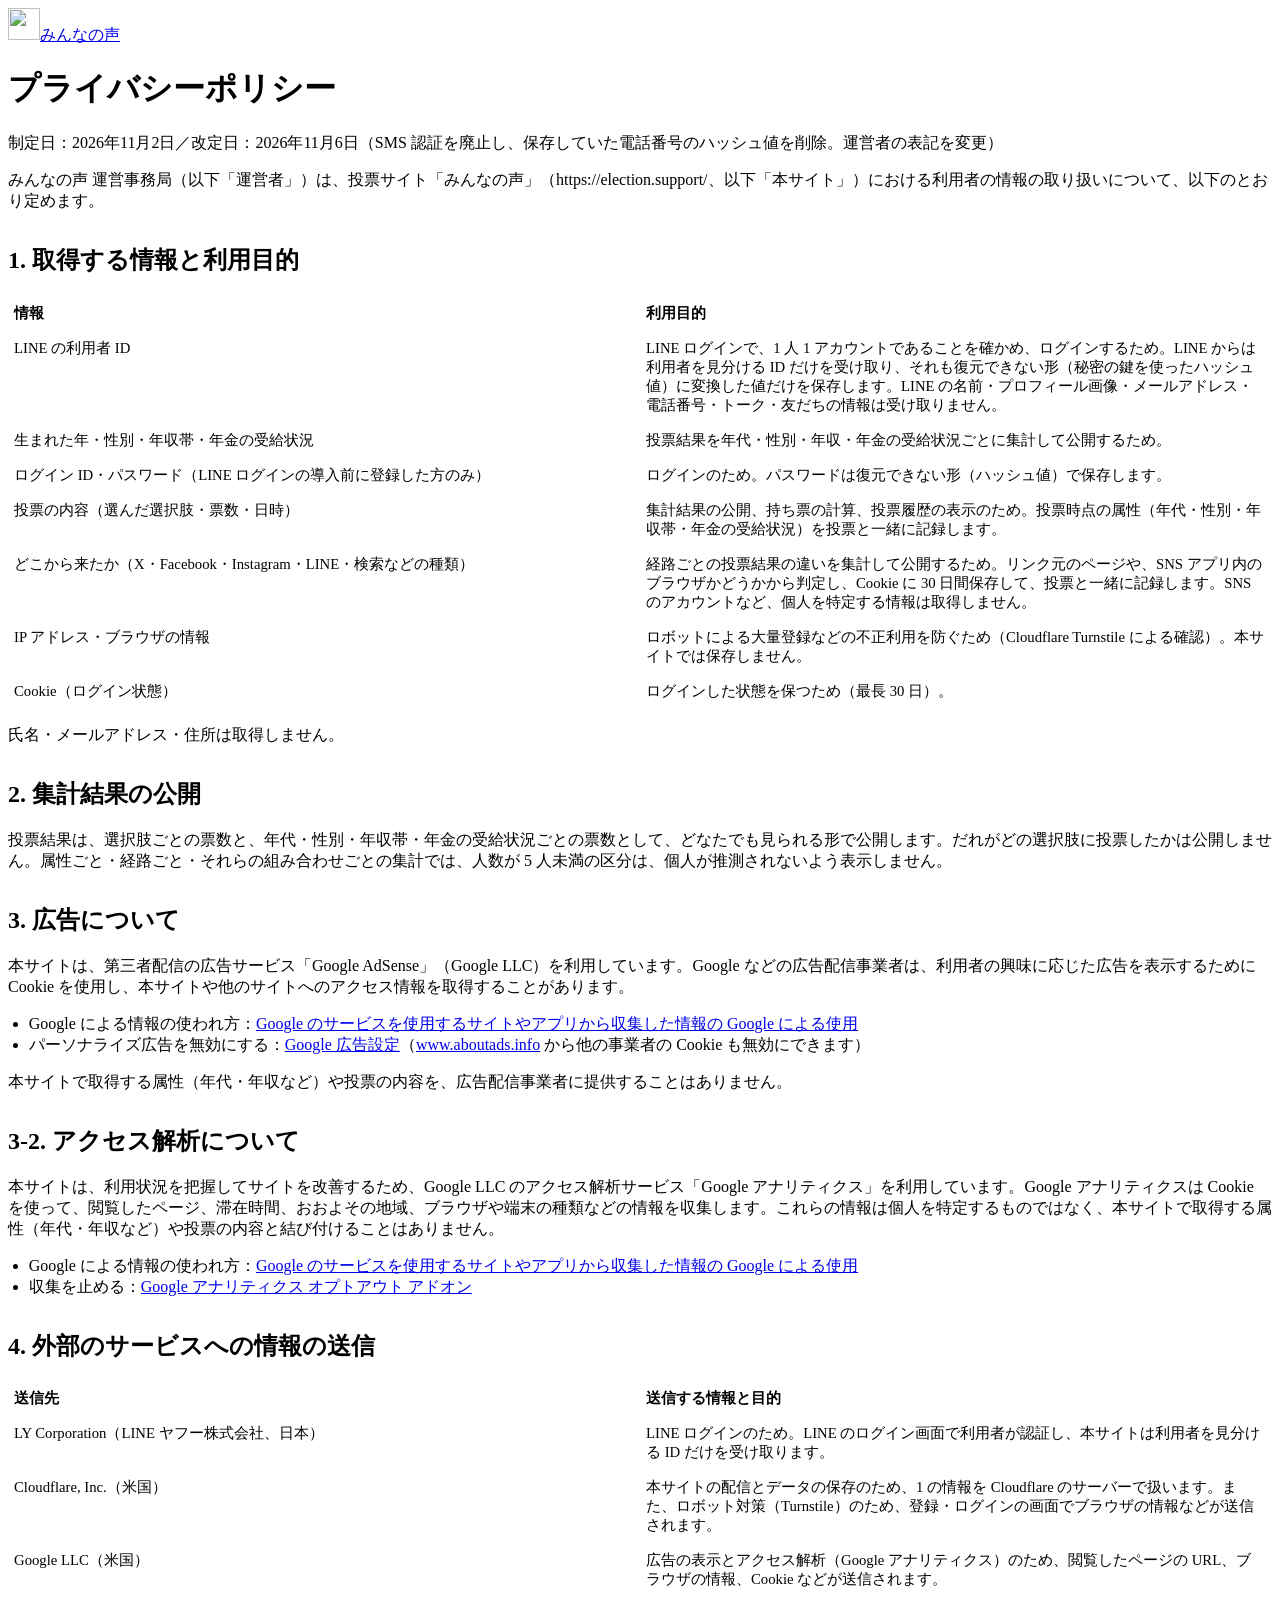
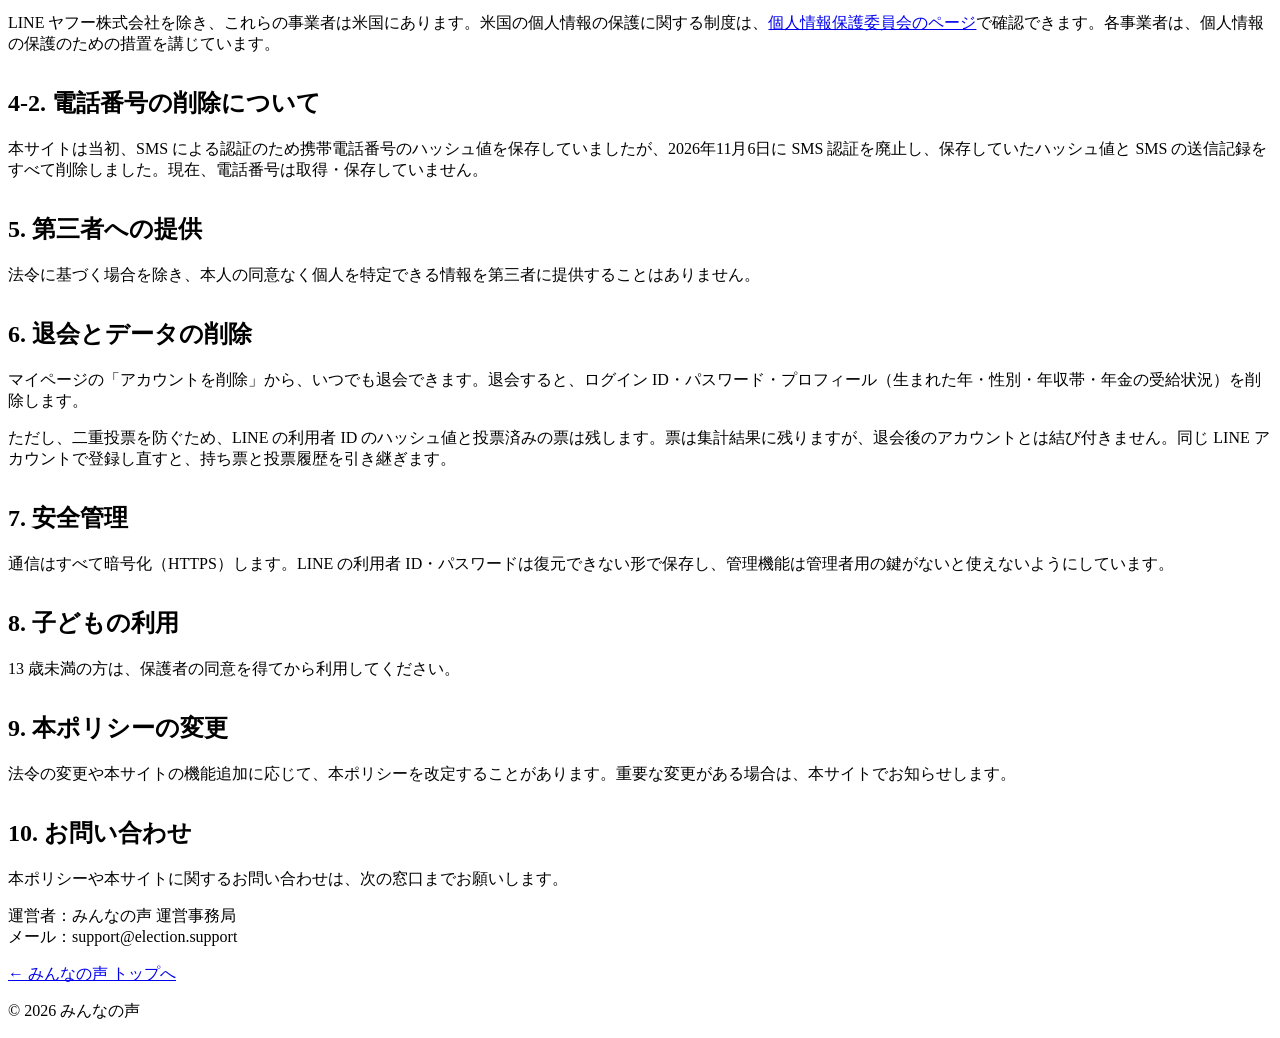
==== commit d8d7d233: "運営者の表記を「みんなの声 運営事務局」にし、会社名と住所を削除 - フッターの著作権表示を「© 2026 みんなの声」に - プライバシーポリシーの運営者・お問い合わせを「みんなの声 運営事務局」と" ====
--- a/public/privacy.html
+++ b/public/privacy.html
@@ -28,8 +28,8 @@
   </header>
   <main class="wrap policy">
     <h1>プライバシーポリシー</h1>
-    <p class="muted small">制定日：2026年11月2日／改定日：2026年11月6日（SMS 認証を廃止し、保存していた電話番号のハッシュ値を削除）</p>
-    <p>中央会計株式会社（以下「運営者」）は、投票サイト「みんなの声」（https://election.support/、以下「本サイト」）における利用者の情報の取り扱いについて、以下のとおり定めます。</p>
+    <p class="muted small">制定日：2026年11月2日／改定日：2026年11月6日（SMS 認証を廃止し、保存していた電話番号のハッシュ値を削除。運営者の表記を変更）</p>
+    <p>みんなの声 運営事務局（以下「運営者」）は、投票サイト「みんなの声」（https://election.support/、以下「本サイト」）における利用者の情報の取り扱いについて、以下のとおり定めます。</p>
 
     <h2>1. 取得する情報と利用目的</h2>
     <div class="card table-wrap">
@@ -97,14 +97,13 @@
     <h2 id="contact">10. お問い合わせ</h2>
     <p>本ポリシーや本サイトに関するお問い合わせは、次の窓口までお願いします。</p>
     <div class="card">
-      <p style="margin:0">運営者：中央会計株式会社（CHUO KAIKEI K.K.）<br>
-        〒541-0051 大阪府大阪市中央区備後町3-6-2 大雅ビル3階<br>
+      <p style="margin:0">運営者：みんなの声 運営事務局<br>
         メール：support@election.support</p>
     </div>
     <p class="small"><a href="/">← みんなの声 トップへ</a></p>
   </main>
   <footer class="wrap foot">
-    <p>© 2026 中央会計株式会社</p>
+    <p>© 2026 みんなの声</p>
   </footer>
   <script src="/ga.js"></script>
   <script>trackPage("/privacy", "プライバシーポリシー");</script>
